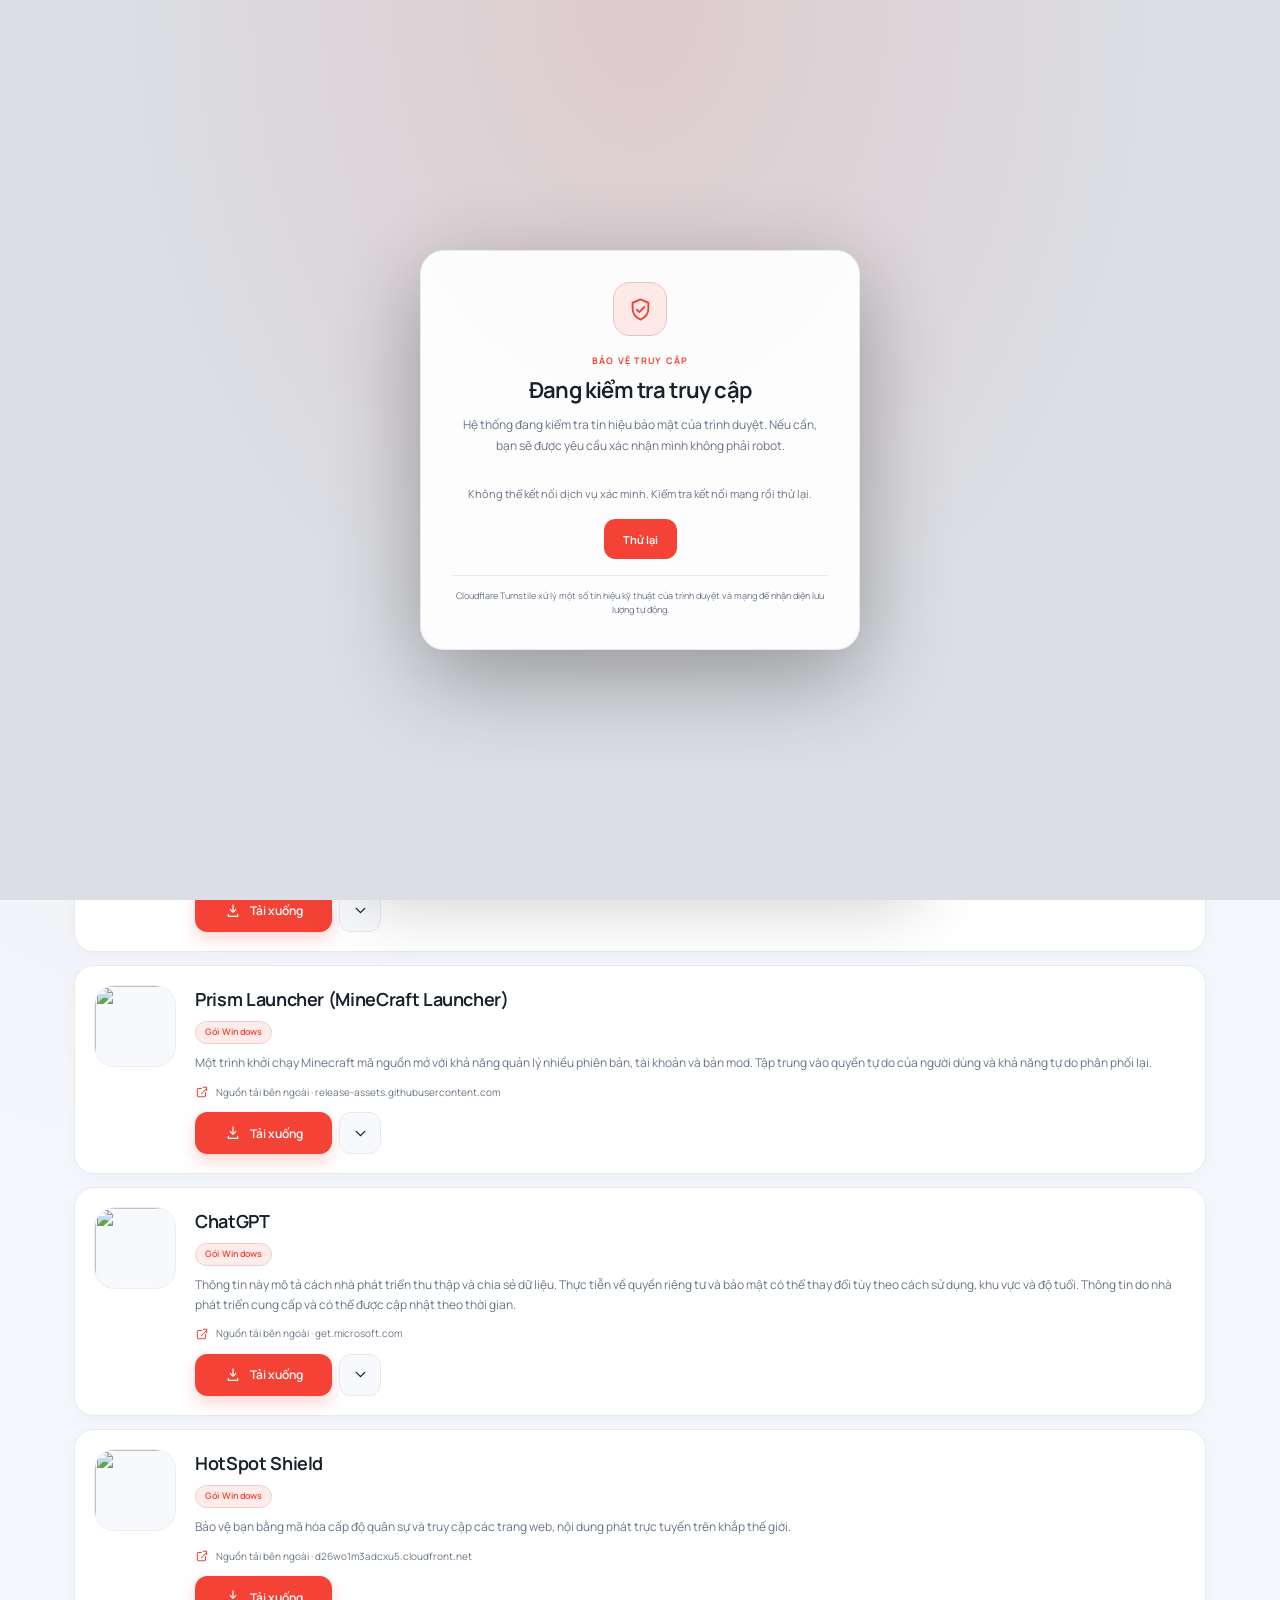
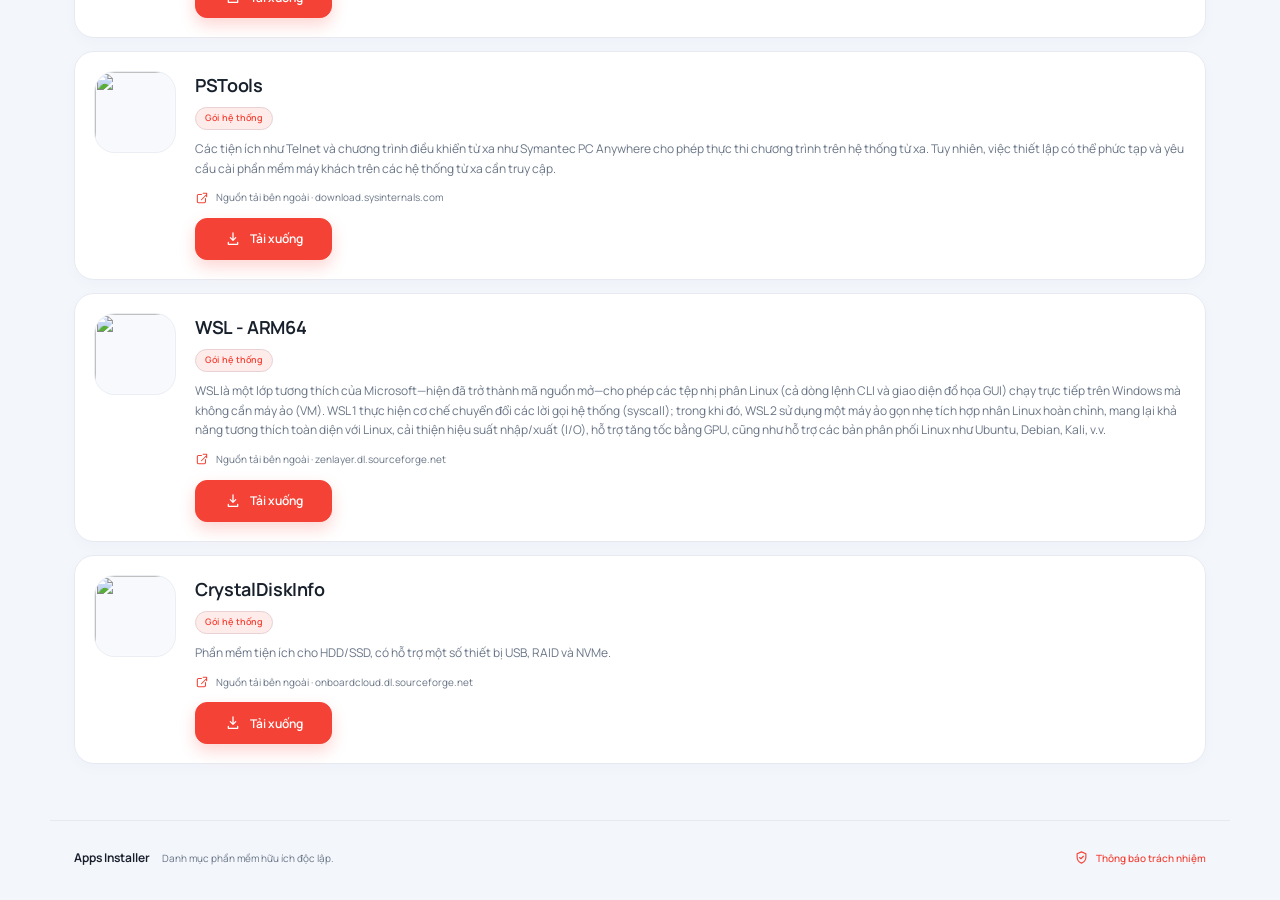
==== index.html @ f51fe36f "Refresh Easter egg jumpscare assets" ====
<!doctype html>
<html lang="vi">
<head>
<meta charset="UTF-8">
<meta name="viewport" content="width=device-width, initial-scale=1">
<meta name="theme-color" content="#ffffff">
<meta name="description" content="Browse app listings, descriptions, and external download destinations. Apps Installer is an independent application catalog.">
<meta name="robots" content="index, follow, max-image-preview:large">
<meta name="googlebot" content="index, follow">
<link rel="canonical" href="https://apps-installer-site.vercel.app/">
<meta property="og:type" content="website">
<meta property="og:site_name" content="Apps Installer">
<meta property="og:title" content="Apps Installer – Discover Applications">
<meta property="og:description" content="Browse app listings, descriptions, and external download destinations in an independent application catalog.">
<meta property="og:url" content="https://apps-installer-site.vercel.app/">
<meta name="twitter:card" content="summary">
<title>Apps Installer – Discover Applications</title>
<script type="application/ld+json">
{
  "@context": "https://schema.org",
  "@type": "WebSite",
  "name": "Apps Installer",
  "alternateName": "Apps Installer App Catalog",
  "url": "https://apps-installer-site.vercel.app/"
}
</script>

<link rel="preconnect" href="https://fonts.googleapis.com">
<link rel="preconnect" href="https://fonts.gstatic.com" crossorigin>
<link href="https://fonts.googleapis.com/css2?family=Manrope:wght@300..700&family=Roboto+Mono:wght@300;400&display=swap" rel="stylesheet">
<link rel="stylesheet" href="./styles.css?v=20261105-security-1">
<link rel="stylesheet" href="./language.css?v=20261105-accent-2">
<link rel="stylesheet" href="./responsibility.css?v=20261105-security-1">
<link rel="stylesheet" href="./security-gate.css?v=20261105-security-1">
<link rel="stylesheet" href="./easter-egg.css?v=20261105-easter-egg-3">
</head>
<body>
<div class="security-gate" id="security-gate" role="dialog" aria-modal="true" aria-labelledby="security-title" aria-describedby="security-description">
  <section class="security-gate-panel">
    <div class="security-gate-emblem" aria-hidden="true">
      <svg viewBox="0 0 24 24"><path d="M12 3 19 6v5.4c0 4.4-3 7.8-7 9.6-4-1.8-7-5.2-7-9.6V6l7-3Z"/><path d="m8.8 12.2 2.1 2.1 4.5-4.5"/></svg>
    </div>
    <p class="security-gate-eyebrow" id="security-eyebrow">BẢO VỆ TRUY CẬP</p>
    <h2 id="security-title">Đang kiểm tra truy cập</h2>
    <p class="security-gate-description" id="security-description">Hệ thống đang kiểm tra tín hiệu bảo mật của trình duyệt. Nếu cần, bạn sẽ được yêu cầu xác nhận mình không phải robot.</p>
    <div class="security-spinner" id="security-spinner" aria-hidden="true"></div>
    <div id="turnstile-widget"></div>
    <p class="security-status" id="security-status" aria-live="polite">Đang xác minh...</p>
    <button class="security-retry" id="security-retry" type="button" hidden>Thử lại</button>
    <p class="security-privacy" id="security-privacy">Cloudflare Turnstile xử lý một số tín hiệu kỹ thuật của trình duyệt và mạng để nhận diện lưu lượng tự động.</p>
  </section>
</div>
<header class="site-header">
  <div class="top">
    <a class="brand" href="./" aria-label="Apps Installer home">
      <span class="brand-name">Apps<span>Installer</span></span>
    </a>
    <label class="search">
      <svg class="search-icon" viewBox="0 0 24 24" fill="none" stroke="currentColor" stroke-width="1.8" stroke-linecap="round" aria-hidden="true"><circle cx="10.8" cy="10.8" r="6.8"/><path d="m16 16 4.2 4.2"/></svg>
      <input id="search" type="search" placeholder="Search apps..." aria-label="Search apps">
    </label>
    <button class="icon-button" id="settings-button" type="button" aria-label="Open appearance settings" title="Settings"><svg class="settings-glyph" viewBox="0 0 24 24" aria-hidden="true"><path d="M4 6h5m4 0h7M4 12h2m4 0h10M4 18h8m4 0h4"/><circle cx="11" cy="6" r="2"/><circle cx="8" cy="12" r="2"/><circle cx="14" cy="18" r="2"/></svg></button>
  </div>
  <div class="package-nav-wrap" id="category-picker">
    <button class="category-trigger" id="category-trigger" type="button" aria-haspopup="true" aria-expanded="false" aria-controls="category-menu">
      <svg class="category-trigger-icon" viewBox="0 0 24 24" aria-hidden="true"><rect x="4" y="4" width="6" height="6" rx="1.3"/><rect x="14" y="4" width="6" height="6" rx="1.3"/><rect x="4" y="14" width="6" height="6" rx="1.3"/><rect x="14" y="14" width="6" height="6" rx="1.3"/></svg>
      <span id="category-trigger-label">All</span>
      <svg class="category-trigger-chevron" viewBox="0 0 24 24" aria-hidden="true"><path d="m6 9 6 6 6-6"/></svg>
    </button>
    <div class="category-menu" id="category-menu" role="menu" aria-label="App categories" data-open="false" aria-hidden="true">
      <p class="category-menu-heading" id="category-menu-heading">Browse categories</p>
      <button class="category-option" type="button" role="menuitemradio" data-category="all" aria-checked="true">
        <span class="category-option-icon"><svg viewBox="0 0 24 24" aria-hidden="true"><rect x="4" y="4" width="6" height="6" rx="1.3"/><rect x="14" y="4" width="6" height="6" rx="1.3"/><rect x="4" y="14" width="6" height="6" rx="1.3"/><rect x="14" y="14" width="6" height="6" rx="1.3"/></svg></span>
        <span class="category-option-copy"><strong data-category-name="all">All</strong><small id="category-all-description">Show every app</small></span>
        <svg class="category-option-check" viewBox="0 0 24 24" aria-hidden="true"><path d="m5 12 4.2 4.2L19 6.5"/></svg>
      </button>
      <button class="category-option" type="button" role="menuitemradio" data-category="windows-package" aria-checked="false">
        <span class="category-option-icon"><svg viewBox="0 0 24 24" aria-hidden="true"><path d="M3 5.2 10.5 4v7H3V5.2Zm9-1.4L21 2.4V11h-9V3.8ZM3 13h7.5v7L3 18.8V13Zm9 0h9v8.6L12 20.2V13Z"/></svg></span>
        <span class="category-option-copy"><strong data-category-name="windows-package">Windows Package</strong><small id="category-windows-description">Apps for Windows</small></span>
        <svg class="category-option-check" viewBox="0 0 24 24" aria-hidden="true"><path d="m5 12 4.2 4.2L19 6.5"/></svg>
      </button>
      <button class="category-option" type="button" role="menuitemradio" data-category="system-package" aria-checked="false">
        <span class="category-option-icon"><svg viewBox="0 0 24 24" aria-hidden="true"><rect x="3.5" y="4" width="17" height="13" rx="2"/><path d="M8 21h8m-4-4v4"/></svg></span>
        <span class="category-option-copy"><strong data-category-name="system-package">System Package</strong><small id="category-system-description">System utilities and tools</small></span>
        <svg class="category-option-check" viewBox="0 0 24 24" aria-hidden="true"><path d="m5 12 4.2 4.2L19 6.5"/></svg>
      </button>
    </div>
  </div>
</header>
<main>
<section class="hero">
  <div class="hero-content">
    <div class="hero-eyebrow"><span class="hero-eyebrow-dot"></span> INDEPENDENT SOFTWARE CATALOG</div>
    <h1>Discover apps.<br><span>Make more possible.</span></h1>
    <p>Explore useful software for Windows and your system, with clear descriptions and transparent download destinations.</p>
    <div class="hero-tags">
      <span><svg viewBox="0 0 24 24" aria-hidden="true"><path d="m5 12 4.2 4.2L19 6.5"/></svg>Curated listings</span>
      <span><svg viewBox="0 0 24 24" aria-hidden="true"><path d="M12 3 19 6v5.4c0 4.4-3 7.8-7 9.6-4-1.8-7-5.2-7-9.6V6l7-3Z"/><path d="m9 12 2 2 4-4"/></svg>Transparent links</span>
    </div>
  </div>
  <div class="hero-art" aria-hidden="true">
    <div class="hero-art-glow"></div>
    <div class="hero-orbit orbit-one"></div><div class="hero-orbit orbit-two"></div>
    <div class="hero-tile tile-main"><svg viewBox="0 0 64 64" fill="none"><defs><linearGradient id="heroMarkGradient" x1="15" y1="13" x2="49" y2="51" gradientUnits="userSpaceOnUse"><stop stop-color="var(--accent)"/><stop offset="1" stop-color="var(--accent)"/></linearGradient></defs><rect x="7" y="7" width="50" height="50" rx="16" fill="#142944"/><path d="M15 46 26.7 20.8c1.3-2.7 5.3-2.7 6.6 0L45 46h-8.1l-3-6.2H26l-3 6.2h-8Z" fill="url(#heroMarkGradient)"/><path d="M25.3 35h13.4" stroke="#142944" stroke-width="4" stroke-linecap="round"/></svg></div>
    <div class="hero-tile tile-small tile-left"><svg viewBox="0 0 24 24"><path d="M3 5.2 10.5 4v7H3V5.2Zm9-1.4L21 2.4V11h-9V3.8ZM3 13h7.5v7L3 18.8V13Zm9 0h9v8.6L12 20.2V13Z"/></svg></div>
    <div class="hero-tile tile-small tile-right"><svg viewBox="0 0 24 24"><path d="m12 3 8 4.2v9.6L12 21l-8-4.2V7.2L12 3Z"/><path d="m8.5 12 2.2 2.2 4.8-4.8"/></svg></div>
    <div class="hero-spark spark-one"></div><div class="hero-spark spark-two"></div>
  </div>
</section>
<div class="heading">
  <div><p class="section-eyebrow">BROWSE THE LIBRARY</p><h2 id="category-title">All</h2></div>
  <div class="count" id="count">0 apps</div>
</div>
<aside class="catalog-disclosure" role="note">
  <span class="disclosure-icon" aria-hidden="true"><svg viewBox="0 0 24 24" fill="none" stroke="currentColor" stroke-width="1.8" stroke-linecap="round" stroke-linejoin="round"><path d="M12 3 19 6v5.4c0 4.4-3 7.8-7 9.6-4-1.8-7-5.2-7-9.6V6l7-3Z"/><path d="m9 12 2 2 4-4"/></svg></span>
  <span class="disclosure-copy"><strong>Independent app catalog</strong><span>Apps Installer is not affiliated with the developers or publishers of the listed apps. Download buttons open external websites; files are not hosted, modified, or installed by this site. Check the destination domain and software publisher before downloading or running any file.</span></span>
</aside><section id="apps" aria-live="polite"><div class="empty"><strong>Loading apps...</strong>Please wait.</div></section></main>
<footer><span class="footer-brand">Apps Installer</span><span class="footer-copy">An independent directory of useful software.</span><button type="button" class="footer-notice-link" id="open-responsibility"><svg viewBox="0 0 24 24" aria-hidden="true"><path d="M12 3 19 6v5.4c0 4.4-3 7.8-7 9.6-4-1.8-7-5.2-7-9.6V6l7-3Z"/><path d="m9 12 2 2 4-4"/></svg>Responsibility notice</button></footer>
<script>
const CATALOG_URL = "./apps.json";
const list = document.getElementById("apps");
const search = document.getElementById("search");
const count = document.getElementById("count");
const categoryTitle = document.getElementById("category-title");
const categoryButtons = [...document.querySelectorAll(".category-option[data-category]")];
const categoryPicker = document.getElementById("category-picker");
const categoryTrigger = document.getElementById("category-trigger");
const categoryMenu = document.getElementById("category-menu");
const categoryTriggerLabel = document.getElementById("category-trigger-label");
let activeCategory = "all";
let apps = [];

function setCategoryMenu(open) {
  if (!categoryMenu || !categoryTrigger) return;
  categoryMenu.setAttribute("aria-hidden", String(!open));
  categoryTrigger.setAttribute("aria-expanded", String(open));
  if (open) {
    window.AppPopup?.open(categoryMenu, categoryTrigger);
    const selected = categoryButtons.find(button => button.dataset.category === activeCategory);
    selected?.focus();
  } else {
    window.AppPopup?.close(categoryMenu);
  }
}

function animateCategoryTitle() {
  categoryTitle.classList.remove("category-title-enter");
  void categoryTitle.offsetWidth;
  categoryTitle.classList.add("category-title-enter");
}

function updateCategorySelection() {
  categoryButtons.forEach(button => {
    const selected = button.dataset.category === activeCategory;
    button.setAttribute("aria-checked", String(selected));
    button.classList.toggle("selected", selected);
  });
  const activeLabel = document.querySelector('[data-category-name="' + activeCategory + '"]');
  if (activeLabel && categoryTriggerLabel) categoryTriggerLabel.textContent = activeLabel.textContent;
}

function t(key, fallback) {
  return window.APP_LANG ? window.APP_LANG.t(key) : fallback;
}

function safeHttpUrl(value) {
  try {
    const url = new URL(value, window.location.href);
    return url.protocol === "https:" || url.protocol === "http:" ? url.href : "";
  } catch { return ""; }
}
function getDownloadHost(value) {
  const url = safeHttpUrl(value);
  if (!url) return "";
  try { return new URL(url).hostname; } catch { return ""; }
}
function getDownloadOptions(value) {
  const normalize = (entry, fallbackName = "Download") => {
    if (typeof entry === "string") {
      const url = safeHttpUrl(entry);
      return url ? { name: fallbackName, url, filename: "" } : null;
    }
    if (!entry || typeof entry !== "object") return null;
    const name = entry.name || entry.label || entry.platform || entry.version || fallbackName;
    const url = safeHttpUrl(entry.url || entry.link || entry.href);
    const filename = typeof entry.filename === "string" ? entry.filename.trim() : "";
    return url ? { name: String(name), url, filename } : null;
  };

  if (typeof value === "string") {
    const option = normalize(value);
    return option ? [option] : [];
  }
  if (Array.isArray(value)) {
    return value.map((entry, index) => normalize(entry, "Download " + (index + 1))).filter(Boolean);
  }
  if (value && typeof value === "object") {
    if (Array.isArray(value.options)) {
      return value.options.map((entry, index) => normalize(entry, "Download " + (index + 1))).filter(Boolean);
    }
    if (value.url || value.link || value.href) {
      const option = normalize(value);
      return option ? [option] : [];
    }
    return Object.entries(value).map(([name, entry]) => normalize(entry, name)).filter(Boolean);
  }
  return [];
}
function getGameDownloadOptions(app) {
  if (Object.prototype.hasOwnProperty.call(app, "downloaddl")) {
    const specialOptions = getDownloadOptions(app.downloaddl);
    if (specialOptions.length) return specialOptions;
  }
  return [];
}
function render(items) {
  list.replaceChildren();
  count.textContent = items.length + " " + t(items.length === 1 ? "oneApp" : "manyApps", items.length === 1 ? "app" : "apps");
  if (!items.length) {
    const empty = document.createElement("div");
    empty.className = "empty";
    const title = document.createElement("strong");
    title.textContent = apps.length ? t("noMatchingApps", "No matching apps") : t("noApps", "No apps yet");
    empty.append(title, document.createTextNode(apps.length ? t("tryAnotherSearch", "Try another search.") : t("newApps", "New apps will appear here soon.")));
    list.append(empty);
    return;
  }
  for (const [index, app] of items.entries()) {
    const card = document.createElement("article");
    card.className = "app";
    card.style.setProperty("--item-index", String(Math.min(index, 8)));
    const logo = document.createElement("img");
    logo.className = "app-logo";
    logo.alt = "";
    logo.loading = "lazy";
    logo.src = safeHttpUrl(app.image) || "data:image/svg+xml,%3Csvg xmlns='http://www.w3.org/2000/svg' width='76' height='76'%3E%3Crect width='100%25' height='100%25' rx='14' fill='%23eeeeee'/%3E%3C/svg%3E";
    const content = document.createElement("div");
    content.className = "app-content";
    const name = document.createElement("div");
    name.className = "app-name";
    name.textContent = app.name;
    const category = document.createElement("span");
    category.className = "app-category";
    category.textContent = t(app.category === "system-package" ? "systemPackage" : "windowsPackage", app.category === "system-package" ? "System Package" : "Windows Package");
    const about = document.createElement("p");
    about.className = "app-about";
    about.textContent = window.APP_LANG?.language === "vi" && app.about_vi ? app.about_vi : app.about;
    const source = document.createElement("p");
    source.className = "app-source";
    const primaryHost = getDownloadHost(app.download);
    const sourceIcon = document.createElement("span");
    sourceIcon.className = "source-icon";
    sourceIcon.setAttribute("aria-hidden", "true");
    sourceIcon.innerHTML = '<svg viewBox="0 0 24 24"><path d="M14 4h6v6m-9 5 9-9"/><path d="M18 13v5a2 2 0 0 1-2 2H6a2 2 0 0 1-2-2V8a2 2 0 0 1 2-2h5"/></svg>';
    const sourceLabel = document.createElement("span");
    sourceLabel.textContent = (primaryHost ? t("externalDestination", "External destination") : t("externalDestination", "External destination")) + (primaryHost ? " · " + primaryHost : "");
    source.append(sourceIcon, sourceLabel);
    const primaryUrl = safeHttpUrl(app.download);
    const extraOptions = getGameDownloadOptions(app);
    const downloadWrap = document.createElement("div");
    downloadWrap.className = "download-wrap";

    const downloadMain = document.createElement("a");
    downloadMain.className = "download download-main";
    downloadMain.innerHTML = `<svg viewBox="0 0 24 24" aria-hidden="true"><path d="M12 3v11m0 0 4-4m-4 4-4-4M5 17v3h14v-3"/></svg><span>${t("download", "Download")}</span>`;
    if (primaryUrl) {
      downloadMain.href = primaryUrl;
      downloadMain.target = "_blank";
      downloadMain.rel = "noopener noreferrer";
    } else {
      downloadMain.href = "#";
      downloadMain.setAttribute("aria-disabled", "true");
      downloadMain.style.opacity = ".5";
      downloadMain.addEventListener("click", event => event.preventDefault());
    }
    downloadWrap.append(downloadMain);

    if (extraOptions.length) {
      const toggle = document.createElement("button");
      toggle.className = "download-expand";
      toggle.type = "button";
      toggle.setAttribute("aria-label", t("moreDownloads", "More download options for") + " " + app.name);
      toggle.setAttribute("aria-expanded", "false");
      toggle.setAttribute("aria-haspopup", "true");
      const chevron = document.createElement("span");
      chevron.className = "download-chevron";
      chevron.setAttribute("aria-hidden", "true");
      chevron.innerHTML = '<svg viewBox="0 0 24 24"><path d="m6 9 6 6 6-6"/></svg>';
      toggle.append(chevron);

      const menu = document.createElement("div");
      menu.className = "download-menu";
      menu.setAttribute("role", "menu");
      menu.hidden = true;
      menu._downloadOwner = downloadWrap;
      toggle._downloadMenu = menu;

      extraOptions.forEach(option => {
        const link = document.createElement("a");
        link.className = "download-option";
        link.setAttribute("role", "menuitem");
        const label = document.createElement("span");
        label.className = "download-option-name";
        label.textContent = option.name;
        const host = document.createElement("span");
        host.className = "download-option-host";
        host.textContent = getDownloadHost(option.url);
        link.append(label, host);
        link.href = option.url;
        link.target = "_blank";
        link.rel = "noopener noreferrer";
        link.dataset.downloadName = app.name;
        link.dataset.downloadImage = safeHttpUrl(app.image);
        if (option.filename && new URL(option.url).origin === location.origin) link.download = option.filename;
        menu.append(link);
      });

      downloadWrap.append(toggle, menu);
    }

    content.append(name, category, about, source, downloadWrap);
    card.append(logo, content);
    list.append(card);
  }
}
async function init() {
  try {
    const response = await fetch(CATALOG_URL, { cache: "no-store" });
    if (!response.ok) throw new Error(t("loadError", "Could not load app catalog") + " (" + response.status + ")");
    const data = await response.json();
    if (!Array.isArray(data)) throw new Error(t("invalidCatalog", "The app list has an invalid format"));
    apps = data.filter(item =>
      item && typeof item.name === "string" &&
      typeof item.image === "string" &&
      typeof item.about === "string" &&
      Boolean(safeHttpUrl(item.download))
    );
    applyFilters();
  } catch (error) {
    list.replaceChildren();
    const empty = document.createElement("div");
    empty.className = "empty";
    const title = document.createElement("strong");
    title.textContent = t("loadError", "Could not load app catalog");
    empty.append(title, document.createTextNode(error.message));
    list.append(empty);
    count.textContent = "0 " + t("manyApps", "apps");
  }
}
function applyFilters() {
  const query = search.value.trim().toLocaleLowerCase();
  const filtered = apps.filter(app => {
    const categoryMatch = activeCategory === "all" || app.category === activeCategory;
    const searchMatch = (app.name + " " + app.about).toLocaleLowerCase().includes(query);
    return categoryMatch && searchMatch;
  });
  categoryTitle.textContent = t(activeCategory === "all" ? "all" : activeCategory === "windows-package" ? "windowsPackage" : "systemPackage", activeCategory === "all" ? "All" : activeCategory === "windows-package" ? "Windows Package" : "System Package");
  render(filtered);
}

categoryTrigger?.addEventListener("click", () => {
  setCategoryMenu(categoryTrigger.getAttribute("aria-expanded") !== "true");
});

categoryButtons.forEach(button => {
  button.addEventListener("click", () => {
    activeCategory = button.dataset.category;
    updateCategorySelection();
    setCategoryMenu(false);
    applyFilters();
    animateCategoryTitle();
    categoryTrigger?.focus();
  });
});

document.addEventListener("click", event => {
  if (categoryPicker && !categoryPicker.contains(event.target)) setCategoryMenu(false);
});

categoryMenu?.addEventListener("keydown", event => {
  if (!["ArrowDown", "ArrowUp", "Home", "End"].includes(event.key)) return;
  const options = [...categoryButtons];
  const currentIndex = options.indexOf(document.activeElement);
  let nextIndex = currentIndex;
  if (event.key === "ArrowDown") nextIndex = (currentIndex + 1) % options.length;
  if (event.key === "ArrowUp") nextIndex = (currentIndex - 1 + options.length) % options.length;
  if (event.key === "Home") nextIndex = 0;
  if (event.key === "End") nextIndex = options.length - 1;
  event.preventDefault();
  options[nextIndex]?.focus();
});

document.addEventListener("keydown", event => {
  if (event.key === "Escape" && categoryMenu?.dataset.open === "true") {
    setCategoryMenu(false);
    categoryTrigger?.focus();
  }
});

updateCategorySelection();
search.addEventListener("input", applyFilters);
window.addEventListener("apps-installer:language-changed", applyFilters);
init();
</script>

<div class="cookie-banner" id="cookie-banner" role="dialog" aria-label="Cookie preferences" hidden>
  <div class="cookie-top">
    <div class="cookie-icon" aria-hidden="true"><svg viewBox="0 0 24 24" fill="none" stroke="currentColor" stroke-width="1.8" stroke-linecap="round" stroke-linejoin="round"><path d="M20.2 13.2A8.6 8.6 0 1 1 10.8 3.8a5.1 5.1 0 0 0 9.4 9.4Z"/><path d="M8 9h.01M11 14h.01M14 8h.01M7 15h.01"/></svg></div>
    <div class="cookie-copy">
      <strong>Cookie preferences</strong>
      <p>We use a preference cookie to remember your theme and accent color on this device. This page does not use tracking cookies.</p>
    </div>
  </div>
  <div class="cookie-actions">
    <button class="cookie-reject" type="button" data-cookie-action="reject">Only necessary</button>
    <button class="cookie-customize" type="button" data-cookie-action="customize">Customize</button>
    <button class="cookie-accept" type="button" data-cookie-action="accept">Allow preferences</button>
  </div>
</div>

<div class="dialog-backdrop" id="settings-modal" hidden>
  <section class="settings-dialog" role="dialog" aria-modal="true" aria-labelledby="settings-title">
    <div class="dialog-heading">
      <div>
        <h2 id="settings-title">Appearance settings</h2>
        <p>Choose how Apps Installer looks on this device.</p>
      </div>
      <button class="dialog-close" id="settings-close" type="button" aria-label="Close settings"><svg viewBox="0 0 24 24" aria-hidden="true"><path d="m6 6 12 12M18 6 6 18"/></svg></button>
    </div>

    <div class="setting-group">
      <span class="setting-label">Theme</span>
      <div class="theme-options">
        <button class="theme-option" type="button" data-theme-value="system" aria-pressed="true">System</button>
        <button class="theme-option" type="button" data-theme-value="light" aria-pressed="false">Light</button>
        <button class="theme-option" type="button" data-theme-value="dark" aria-pressed="false">Dark</button>
      </div>
    </div>

    <div class="setting-group">
      <span class="setting-label">Accent color</span>
      <div class="accent-picker" id="accent-picker">
        <button class="accent-trigger" id="accent-trigger" type="button" aria-haspopup="listbox" aria-expanded="false">
          <span class="accent-current">
            <span class="accent-dot" id="accent-current-dot" style="--swatch:#f44336"></span>
            <span id="accent-current-label">Red</span>
          </span>
          <svg class="accent-chevron" viewBox="0 0 24 24" aria-hidden="true"><path d="m6 9 6 6 6-6"/></svg>
        </button>
        <div class="accent-menu" id="accent-menu" role="listbox" aria-label="Accent color" hidden>
          <button class="accent-choice" type="button" role="option" data-accent-value="#f44336" aria-selected="true"><span class="accent-dot" style="--swatch:#f44336"></span><span>Red</span><span class="accent-check" aria-hidden="true"><svg viewBox="0 0 24 24"><path d="m5 12 4.2 4.2L19 6.5"/></svg></span></button>
          <button class="accent-choice" type="button" role="option" data-accent-value="#ff7043" aria-selected="false"><span class="accent-dot" style="--swatch:#ff7043"></span><span>Orange</span><span class="accent-check" aria-hidden="true"><svg viewBox="0 0 24 24"><path d="m5 12 4.2 4.2L19 6.5"/></svg></span></button>
          <button class="accent-choice" type="button" role="option" data-accent-value="#3b82f6" aria-selected="false"><span class="accent-dot" style="--swatch:#3b82f6"></span><span>Blue</span><span class="accent-check" aria-hidden="true"><svg viewBox="0 0 24 24"><path d="m5 12 4.2 4.2L19 6.5"/></svg></span></button>
          <button class="accent-choice" type="button" role="option" data-accent-value="#16a34a" aria-selected="false"><span class="accent-dot" style="--swatch:#16a34a"></span><span>Green</span><span class="accent-check" aria-hidden="true"><svg viewBox="0 0 24 24"><path d="m5 12 4.2 4.2L19 6.5"/></svg></span></button>
          <button class="accent-choice" type="button" role="option" data-accent-value="#8b5cf6" aria-selected="false"><span class="accent-dot" style="--swatch:#8b5cf6"></span><span>Purple</span><span class="accent-check" aria-hidden="true"><svg viewBox="0 0 24 24"><path d="m5 12 4.2 4.2L19 6.5"/></svg></span></button>
        </div>
      </div>
    </div>

    <div class="setting-group language-setting-group">
      <span class="setting-label" id="language-setting-label">Language</span>
      <div class="language-setting-picker" id="language-setting-picker">
        <button class="language-setting-trigger" id="language-setting" type="button" role="combobox" aria-haspopup="listbox" aria-expanded="false" aria-controls="language-setting-menu">
          <span id="language-setting-current">Tiếng Việt</span>
          <svg class="language-setting-chevron" viewBox="0 0 24 24" aria-hidden="true"><path d="m6 9 6 6 6-6"/></svg>
        </button>
        <div class="language-setting-menu" id="language-setting-menu" role="listbox" aria-label="Language" hidden>
          <button class="language-setting-option" type="button" role="option" data-language-setting-value="en" aria-selected="false">English<span class="language-setting-check" aria-hidden="true"><svg viewBox="0 0 24 24"><path d="m5 12 4.2 4.2L19 6.5"/></svg></span></button>
          <button class="language-setting-option" type="button" role="option" data-language-setting-value="vi" aria-selected="true">Tiếng Việt<span class="language-setting-check" aria-hidden="true"><svg viewBox="0 0 24 24"><path d="m5 12 4.2 4.2L19 6.5"/></svg></span></button>
        </div>
      </div>
    </div>

    <p class="settings-note">Your appearance choices are stored in a first-party browser cookie only after you allow preference cookies. Choose “Only necessary” to keep the default appearance without saving these preferences.</p>
    <div class="dialog-actions">
      <button class="secondary-button" id="settings-cancel" type="button">Cancel</button>
      <button class="primary-button" id="settings-save" type="button">Save preferences</button>
    </div>
  </section>
</div>

<div class="responsibility-overlay" id="responsibility-overlay" hidden>
  <section class="responsibility-dialog" role="dialog" aria-modal="true" aria-labelledby="responsibility-title" aria-describedby="responsibility-intro" tabindex="-1">
    <div class="responsibility-heading">
      <div class="responsibility-icon" aria-hidden="true"><svg viewBox="0 0 24 24"><circle cx="12" cy="12" r="9"/><path d="M12 11v5m0-8h.01"/></svg></div>
      <div class="responsibility-heading-copy">
        <span class="responsibility-eyebrow">PLEASE READ BEFORE CONTINUING</span>
        <h2 id="responsibility-title">Responsibility &amp; Download Notice</h2>
      </div>
    </div>

    <p class="responsibility-intro" id="responsibility-intro">
      Apps Installer is an independent app catalog. Download buttons take you to external websites; this site does not host, modify, or run those files.
    </p>

    <section class="responsibility-section">
      <h3>Our responsibility</h3>
      <ul>
        <li>We are responsible for maintaining this catalog and presenting app names, descriptions, and download destinations as accurately as we reasonably can.</li>
        <li>We will review reports about incorrect, broken, misleading, or potentially unsafe listings and take appropriate action, including removing links when necessary.</li>
        <li>We will identify external download destinations where available and will not intentionally disguise third-party links as official publisher pages.</li>
      </ul>
    </section>

    <section class="responsibility-section">
      <h3>Your responsibility when using this catalog</h3>
      <ul>
        <li>Check the destination domain and make sure it belongs to the app publisher or another source you trust before downloading.</li>
        <li>Verify the publisher, digital signature, version, device compatibility, and license terms where available.</li>
        <li>Keep your operating system and security software up to date. Scan downloaded files before opening them and never disable security protections just to run a download.</li>
        <li>Review the third-party website's terms and privacy practices. External websites and files are controlled by their respective operators and may change without notice.</li>
        <li>Do not provide passwords, payment details, recovery codes, or other sensitive information unless you have independently verified the website and have a legitimate reason to do so.</li>
        <li>Use downloaded software lawfully and follow the publisher's instructions and applicable rules.</li>
      </ul>
    </section>

    <p class="responsibility-note">
      By selecting “I Understand”, you confirm that you have read this notice. This acknowledgement does not remove or waive any responsibility that cannot legally be excluded.
    </p>

    <div class="responsibility-actions">
      <button type="button" class="responsibility-ack" id="responsibility-ack">I Understand</button>
    </div>
  </section>
</div>

<div class="language-overlay" id="language-modal" hidden>
  <section class="language-dialog" role="dialog" aria-modal="true" aria-labelledby="language-title" aria-describedby="language-description">
    <div class="language-emblem" aria-hidden="true">
      <svg viewBox="0 0 24 24" fill="none" stroke="currentColor" stroke-width="1.7" stroke-linecap="round" stroke-linejoin="round"><circle cx="12" cy="12" r="9"/><path d="M3 12h18M12 3a15 15 0 0 1 0 18M12 3a15 15 0 0 0 0 18"/></svg>
    </div>
    <p class="language-eyebrow" id="language-eyebrow">LANGUAGE</p>
    <h2 id="language-title">Choose your language</h2>
    <p class="language-description" id="language-description">Select the language you want to use on Apps Installer.</p>
    <div class="language-choices">
      <button class="language-choice" type="button" data-language-choice="vi" aria-pressed="false">
        <span class="language-code">VI</span>
        <span class="language-choice-copy"><strong>Tiếng Việt</strong><small>Giao diện tiếng Việt</small></span>
        <svg class="language-check" viewBox="0 0 24 24" aria-hidden="true"><path d="m5 12 4.2 4.2L19 6.5"/></svg>
      </button>
      <button class="language-choice" type="button" data-language-choice="en" aria-pressed="true">
        <span class="language-code">EN</span>
        <span class="language-choice-copy"><strong>English</strong><small>English interface</small></span>
        <svg class="language-check" viewBox="0 0 24 24" aria-hidden="true"><path d="m5 12 4.2 4.2L19 6.5"/></svg>
      </button>
    </div>
    <button class="language-continue" id="language-continue" type="button">Continue</button>
  </section>
</div>

<script src="./security-gate.js?v=20261105-security-1"></script>
<script src="./popup-manager.js?v=20261105-security-1"></script>
<script src="./responsibility.js?v=20261105-security-1"></script>
<script src="./language.js?v=20261105-security-1"></script>
<script src="./settings.js?v=20261105-security-1"></script>
<script src="./downloads.js?v=20261105-security-1"></script>
<script src="./easter-egg.js?v=20261105-easter-egg-3"></script>
</body>
</html>
---- styles.css ----
:root {
  color-scheme: light;
  --accent: #f44336;
  --accent-soft: color-mix(in srgb, var(--accent) 10%, transparent);
  --text: #18202c;
  --muted: #697586;
  --line: #e6eaf0;
  --surface: #ffffff;
  --surface-soft: #f7f9fc;
  --bg: #f3f6fb;
  --shadow: 0 22px 60px rgba(29, 43, 68, .09);
  --shadow-soft: 0 9px 28px rgba(29, 43, 68, .06);
}
:root[data-theme="dark"] {
  color-scheme: dark;
  --text: #edf2fa;
  --muted: #9ca8b8;
  --line: #303a49;
  --surface: #171f2b;
  --surface-soft: #202b39;
  --bg: #101721;
  --shadow: 0 24px 70px rgba(0, 0, 0, .32);
  --shadow-soft: 0 10px 32px rgba(0, 0, 0, .2);
}
@media (prefers-color-scheme: dark) {
  :root[data-theme="system"] {
    color-scheme: dark;
    --text: #edf2fa;
    --muted: #9ca8b8;
    --line: #303a49;
    --surface: #171f2b;
    --surface-soft: #202b39;
    --bg: #101721;
    --shadow: 0 24px 70px rgba(0, 0, 0, .32);
    --shadow-soft: 0 10px 32px rgba(0, 0, 0, .2);
  }
}
* { box-sizing: border-box; }
[hidden] { display: none !important; }
html { scroll-behavior: smooth; }
body {
  min-height: 100vh;
  margin: 0;
  background:
    radial-gradient(ellipse at 10% 0%, color-mix(in srgb, var(--accent) 6%, transparent), transparent 34rem),
    var(--bg);
  color: var(--text);
  font-family: "Manrope", ui-sans-serif, system-ui, -apple-system, BlinkMacSystemFont, "Segoe UI", sans-serif;
  font-weight: 400;
  font-optical-sizing: auto;
  -webkit-font-smoothing: antialiased;
  transition: background-color .22s, color .22s;
}
button, input { font: inherit; }
button { color: inherit; }
button, a { -webkit-tap-highlight-color: transparent; }
button:focus-visible, a:focus-visible, input:focus-visible {
  outline: 3px solid color-mix(in srgb, var(--accent) 38%, transparent);
  outline-offset: 3px;
}
header.site-header {
  position: sticky;
  top: 0;
  z-index: 50;
  background: color-mix(in srgb, var(--surface) 88%, transparent);
  border-bottom: 1px solid color-mix(in srgb, var(--line) 78%, transparent);
  backdrop-filter: blur(22px) saturate(1.4);
  -webkit-backdrop-filter: blur(22px) saturate(1.4);
}
.top {
  max-width: 1180px;
  min-height: 78px;
  margin: auto;
  padding: 14px 24px;
  display: flex;
  align-items: center;
  gap: 18px;
}
.brand {
  display: inline-flex;
  align-items: center;
  gap: 10px;
  color: var(--text);
  text-decoration: none;
  white-space: nowrap;
}
.brand-mark {
  width: 42px;
  height: 42px;
  display: grid;
  place-items: center;
  border-radius: 14px;
  color: var(--accent);
  background: var(--accent-soft);
}
.brand-mark svg { display: block; width: 100%; height: 100%; }
.brand-name {
  font-size: 19px;
  font-weight: 650;
  letter-spacing: -.8px;
}
.brand-name span { color: var(--accent); }
.search {
  position: relative;
  width: min(430px, 100%);
  margin-left: auto;
}
.search input {
  width: 100%;
  height: 46px;
  padding: 0 16px 0 46px;
  border: 1px solid var(--line);
  border-radius: 15px;
  outline: none;
  color: var(--text);
  background: var(--surface-soft);
  font-size: 13px;
  transition: border-color .18s, background .18s, box-shadow .18s;
}
.search input::placeholder { color: var(--muted); opacity: .85; }
.search input:focus {
  border-color: color-mix(in srgb, var(--accent) 60%, var(--line));
  background: var(--surface);
  box-shadow: 0 0 0 4px var(--accent-soft);
}
.search-icon {
  position: absolute;
  top: 13px;
  left: 15px;
  width: 19px;
  height: 19px;
  color: var(--muted);
  pointer-events: none;
}
.icon-button {
  flex: 0 0 44px;
  width: 44px;
  height: 44px;
  display: inline-flex;
  align-items: center;
  justify-content: center;
  border: 1px solid var(--line);
  border-radius: 15px;
  background: var(--surface);
  color: var(--text);
  cursor: pointer;
  transition: transform .18s, border-color .18s, background .18s, box-shadow .18s;
}
.icon-button:hover {
  transform: translateY(-2px);
  border-color: color-mix(in srgb, var(--accent) 40%, var(--line));
  background: var(--accent-soft);
  box-shadow: var(--shadow-soft);
}
.icon-button svg { display: block; width: 21px; height: 21px; }
.icon-button .settings-glyph {
  fill: none;
  stroke: currentColor;
  stroke-width: 1.75;
  stroke-linecap: round;
  stroke-linejoin: round;
}
.icon-button:hover .settings-glyph { color: var(--accent); }
.package-nav-wrap {
  max-width: 1180px;
  margin: 0 auto;
  padding: 0 24px 13px;
}
.package-nav {
  display: flex;
  align-items: center;
  gap: 8px;
  overflow-x: auto;
  scrollbar-width: none;
}
.package-nav::-webkit-scrollbar { display: none; }
.package-tab {
  min-height: 40px;
  padding: 0 15px;
  display: inline-flex;
  align-items: center;
  justify-content: center;
  gap: 9px;
  flex: 0 0 auto;
  border: 1px solid transparent;
  border-radius: 12px;
  background: transparent;
  color: var(--muted);
  cursor: pointer;
  font-size: 12px;
  font-weight: 550;
  white-space: nowrap;
  transition: color .18s, background .18s, border-color .18s, transform .18s;
}
.package-tab svg {
  width: 16px;
  height: 16px;
  fill: none;
  stroke: currentColor;
  stroke-width: 1.65;
  stroke-linecap: round;
  stroke-linejoin: round;
}
.package-tab:hover {
  color: var(--text);
  background: var(--surface-soft);
  transform: translateY(-1px);
}
.package-tab.active {
  color: var(--accent);
  background: var(--accent-soft);
  border-color: color-mix(in srgb, var(--accent) 22%, var(--line));
}
main {
  max-width: 1180px;
  margin: 28px auto 56px;
  padding: 0 24px;
}
.hero {
  position: relative;
  min-height: 300px;
  display: grid;
  grid-template-columns: minmax(0, 1.2fr) minmax(260px, .8fr);
  align-items: center;
  overflow: hidden;
  padding: 40px 52px;
  border: 1px solid color-mix(in srgb, var(--accent) 18%, var(--line));
  border-radius: 28px;
  background:
    radial-gradient(circle at 82% 48%, color-mix(in srgb, var(--accent) 17%, transparent), transparent 19rem),
    linear-gradient(125deg, var(--surface), color-mix(in srgb, var(--accent) 4%, var(--surface)));
  box-shadow: var(--shadow-soft);
}
.hero-content { position: relative; z-index: 2; max-width: 600px; }
.hero-eyebrow, .section-eyebrow {
  display: flex;
  align-items: center;
  gap: 9px;
  margin: 0 0 14px;
  color: var(--accent);
  font-size: 10px;
  font-weight: 650;
  letter-spacing: .14em;
}
.hero-eyebrow-dot {
  width: 7px;
  height: 7px;
  border-radius: 50%;
  background: var(--accent);
  box-shadow: 0 0 0 5px var(--accent-soft);
}
.hero h1 {
  margin: 0;
  font-size: clamp(36px, 5vw, 58px);
  font-weight: 650;
  letter-spacing: -2.5px;
  line-height: 1.02;
}
.hero h1 span {
  color: var(--accent);
  background: linear-gradient(100deg, var(--accent), color-mix(in srgb, var(--accent) 55%, #f59e0b));
  -webkit-background-clip: text;
  background-clip: text;
  -webkit-text-fill-color: transparent;
}
.hero-content > p {
  max-width: 520px;
  margin: 17px 0 20px;
  color: var(--muted);
  font-size: 14px;
  line-height: 1.75;
}
.hero-tags { display: flex; flex-wrap: wrap; gap: 9px; }
.hero-tags span {
  display: inline-flex;
  align-items: center;
  gap: 7px;
  min-height: 31px;
  padding: 0 11px;
  border: 1px solid var(--line);
  border-radius: 999px;
  background: color-mix(in srgb, var(--surface) 82%, transparent);
  color: var(--muted);
  font-size: 10px;
  font-weight: 600;
}
.hero-tags svg {
  width: 13px;
  height: 13px;
  fill: none;
  stroke: var(--accent);
  stroke-width: 2;
  stroke-linecap: round;
  stroke-linejoin: round;
}
.hero-art {
  position: relative;
  min-height: 220px;
  height: 100%;
  display: grid;
  place-items: center;
  isolation: isolate;
}
.hero-art-glow {
  position: absolute;
  width: 230px;
  height: 230px;
  border-radius: 50%;
  background: color-mix(in srgb, var(--accent) 12%, transparent);
  filter: blur(24px);
}
.hero-orbit {
  position: absolute;
  width: 205px;
  height: 205px;
  border: 1px solid color-mix(in srgb, var(--accent) 22%, transparent);
  border-radius: 50%;
}
.orbit-two { width: 270px; height: 160px; transform: rotate(-32deg); }
.hero-tile {
  position: absolute;
  display: grid;
  place-items: center;
  border: 1px solid color-mix(in srgb, var(--line) 70%, transparent);
  background: color-mix(in srgb, var(--surface) 88%, transparent);
  box-shadow: 0 22px 50px rgba(28, 40, 62, .16);
  backdrop-filter: blur(12px);
}
.tile-main {
  z-index: 1;
  width: 116px;
  height: 116px;
  border-radius: 31px;
  color: var(--accent);
  transform: rotate(-8deg);
}
.tile-main svg { width: 76px; height: 76px; }
.tile-small { width: 58px; height: 58px; border-radius: 19px; color: var(--accent); }
.tile-small svg { width: 28px; height: 28px; fill: none; stroke: currentColor; stroke-width: 1.7; stroke-linecap: round; stroke-linejoin: round; }
.tile-left { left: 13%; top: 18%; transform: rotate(-12deg); }
.tile-right { right: 12%; bottom: 15%; transform: rotate(12deg); }
.hero-spark { position: absolute; width: 8px; height: 8px; border-radius: 3px; background: var(--accent); opacity: .65; transform: rotate(45deg); }
.spark-one { right: 18%; top: 17%; }
.spark-two { left: 20%; bottom: 15%; width: 5px; height: 5px; }
.heading {
  display: flex;
  align-items: end;
  justify-content: space-between;
  gap: 20px;
  margin: 38px 0 16px;
}
.heading h2 { margin: 0; font-size: 25px; font-weight: 650; letter-spacing: -.8px; }
.section-eyebrow { margin-bottom: 7px; font-size: 9px; }
.count {
  margin-bottom: 3px;
  padding: 7px 11px;
  border: 1px solid var(--line);
  border-radius: 999px;
  background: var(--surface);
  color: var(--muted);
  font-size: 11px;
  font-weight: 550;
  white-space: nowrap;
}
.catalog-disclosure {
  display: flex;
  align-items: flex-start;
  gap: 13px;
  margin: 0 0 17px;
  padding: 15px 17px;
  border: 1px solid var(--line);
  border-radius: 16px;
  background: color-mix(in srgb, var(--surface) 88%, var(--surface-soft));
  color: var(--muted);
  font-size: 11px;
  line-height: 1.65;
}
.disclosure-icon {
  flex: 0 0 36px;
  width: 36px;
  height: 36px;
  display: grid;
  place-items: center;
  border-radius: 12px;
  background: var(--accent-soft);
  color: var(--accent);
}
.disclosure-icon svg { width: 20px; height: 20px; }
.disclosure-copy { display: grid; gap: 3px; }
.disclosure-copy strong { color: var(--text); font-size: 12px; }
#apps { display: flex; flex-direction: column; gap: 13px; }
.app {
  position: relative;
  display: grid;
  grid-template-columns: 82px minmax(0, 1fr);
  gap: 19px;
  padding: 19px;
  border: 1px solid var(--line);
  border-radius: 20px;
  background: var(--surface);
  box-shadow: 0 4px 15px rgba(31, 48, 76, .025);
  transition: transform .2s, border-color .2s, box-shadow .2s, background .2s;
}
.app:hover {
  transform: translateY(-3px);
  border-color: color-mix(in srgb, var(--accent) 32%, var(--line));
  box-shadow: var(--shadow);
}
.app-logo {
  width: 82px;
  height: 82px;
  align-self: start;
  border: 1px solid color-mix(in srgb, var(--line) 70%, transparent);
  border-radius: 21px;
  object-fit: cover;
  background: var(--surface-soft);
  box-shadow: inset 0 0 0 1px rgba(255,255,255,.2);
}
.app-content { min-width: 0; }
.app-name {
  margin: 2px 0 7px;
  color: var(--text);
  font-size: 18px;
  font-weight: 650;
  letter-spacing: -.35px;
  overflow-wrap: anywhere;
}
.app-category {
  display: inline-flex;
  align-items: center;
  margin: 0 0 9px;
  padding: 5px 9px;
  border: 1px solid color-mix(in srgb, var(--accent) 15%, var(--line));
  border-radius: 999px;
  background: var(--accent-soft);
  color: var(--accent);
  font-size: 9px;
  font-weight: 600;
  line-height: 1.2;
  letter-spacing: .025em;
}
.app-about {
  margin: 0 0 12px;
  color: var(--muted);
  font-size: 12px;
  line-height: 1.65;
  overflow-wrap: anywhere;
}
.app-source {
  display: flex;
  align-items: center;
  gap: 7px;
  margin: 0 0 13px;
  color: var(--muted);
  font-size: 10px;
  line-height: 1.45;
  overflow-wrap: anywhere;
}
.source-icon { display: inline-flex; flex: 0 0 14px; color: var(--accent); }
.source-icon svg { display: block; width: 14px; height: 14px; fill: none; stroke: currentColor; stroke-width: 1.8; stroke-linecap: round; stroke-linejoin: round; }
.download-wrap {
  position: relative;
  z-index: 2;
  display: inline-flex;
  align-items: stretch;
  gap: 7px;
}
.download {
  min-width: 137px;
  height: 42px;
  padding: 0 17px;
  display: inline-flex;
  align-items: center;
  justify-content: center;
  gap: 9px;
  border: 1px solid var(--accent);
  border-radius: 12px;
  background: var(--accent);
  color: #fff;
  text-decoration: none;
  font-size: 12px;
  font-weight: 600;
  box-shadow: 0 7px 16px color-mix(in srgb, var(--accent) 22%, transparent);
  transition: transform .18s, filter .18s, box-shadow .18s;
}
.download:hover {
  transform: translateY(-2px);
  filter: saturate(1.08) brightness(1.02);
  box-shadow: 0 10px 22px color-mix(in srgb, var(--accent) 28%, transparent);
}
.download svg { width: 16px; height: 16px; fill: none; stroke: currentColor; stroke-width: 1.9; stroke-linecap: round; stroke-linejoin: round; }
.download-expand {
  width: 42px;
  height: 42px;
  flex: 0 0 42px;
  display: inline-flex;
  align-items: center;
  justify-content: center;
  border: 1px solid var(--line);
  border-radius: 12px;
  background: var(--surface-soft);
  color: var(--text);
  cursor: pointer;
  transition: border-color .18s, color .18s, background .18s, transform .18s;
}
.download-expand:hover, .download-expand[aria-expanded="true"] {
  border-color: color-mix(in srgb, var(--accent) 42%, var(--line));
  background: var(--accent-soft);
  color: var(--accent);
}
.download-chevron { display: inline-flex; transition: transform .2s; }
.download-chevron svg { width: 17px; height: 17px; fill: none; stroke: currentColor; stroke-width: 1.9; stroke-linecap: round; stroke-linejoin: round; }
.download-expand[aria-expanded="true"] .download-chevron { transform: rotate(180deg); }
.download-menu {
  position: absolute;
  top: calc(100% + 9px);
  left: 0;
  z-index: 30;
  width: max-content;
  min-width: 245px;
  max-width: min(320px, calc(100vw - 48px));
  padding: 7px;
  display: grid;
  gap: 3px;
  border: 1px solid var(--line);
  border-radius: 15px;
  background: var(--surface);
  box-shadow: var(--shadow);
  animation: menu-in .16s ease-out;
}
.download-menu[hidden] { display: none; }
.download-option {
  min-height: 48px;
  padding: 8px 11px;
  display: flex;
  flex-direction: column;
  justify-content: center;
  align-items: flex-start;
  gap: 3px;
  border-radius: 10px;
  color: var(--text);
  text-decoration: none;
  font-size: 11px;
  line-height: 1.35;
  overflow-wrap: anywhere;
  transition: background .15s, color .15s;
}
.download-option:hover, .download-option:focus-visible {
  outline: none;
  background: var(--surface-soft);
  color: var(--accent);
}
.download-option-name { color: inherit; font-weight: 550; }
.download-option-host { color: var(--muted); font-size: 9px; }
.app.dropdown-open { z-index: 10; }
.empty {
  padding: 54px 20px;
  border: 1px dashed var(--line);
  border-radius: 19px;
  background: var(--surface);
  color: var(--muted);
  text-align: center;
  font-size: 12px;
  line-height: 1.7;
}
.empty strong {
  display: block;
  margin-bottom: 6px;
  color: var(--text);
  font-size: 15px;
}
footer {
  max-width: 1180px;
  margin: 32px auto 0;
  padding: 22px 24px 28px;
  display: flex;
  align-items: center;
  gap: 12px;
  border-top: 1px solid var(--line);
  color: var(--muted);
  font-size: 10px;
}
.footer-brand { color: var(--text); font-size: 12px; font-weight: 650; }
.footer-copy { margin-right: auto; }
.footer-notice-link {
  display: inline-flex;
  align-items: center;
  gap: 7px;
  padding: 7px 0 7px 8px;
  border: 0;
  background: transparent;
  color: var(--accent);
  cursor: pointer;
  font-size: inherit;
  font-weight: 550;
}
.footer-notice-link svg { width: 15px; height: 15px; fill: none; stroke: currentColor; stroke-width: 1.8; stroke-linecap: round; stroke-linejoin: round; }

/* Appearance settings */
.dialog-backdrop {
  position: fixed;
  inset: 0;
  z-index: 100;
  display: grid;
  place-items: center;
  padding: 18px;
  background: rgba(6, 12, 22, .58);
  backdrop-filter: blur(9px);
  -webkit-backdrop-filter: blur(9px);
  animation: fade-in .18s ease-out;
}
.settings-dialog {
  width: min(100%, 460px);
  max-height: min(90vh, 720px);
  overflow: auto;
  padding: 25px;
  border: 1px solid var(--line);
  border-radius: 23px;
  background: var(--surface);
  color: var(--text);
  box-shadow: 0 30px 90px rgba(0,0,0,.28);
  animation: dialog-in .2s ease-out;
}
.dialog-heading {
  display: flex;
  align-items: flex-start;
  justify-content: space-between;
  gap: 16px;
  margin-bottom: 22px;
}
.dialog-heading h2 { margin: 0 0 6px; font-size: 20px; font-weight: 650; letter-spacing: -.5px; }
.dialog-heading p { margin: 0; color: var(--muted); font-size: 12px; line-height: 1.55; }
.dialog-close {
  width: 35px;
  height: 35px;
  flex: 0 0 35px;
  display: grid;
  place-items: center;
  border: 1px solid var(--line);
  border-radius: 11px;
  background: var(--surface-soft);
  color: var(--muted);
  cursor: pointer;
  transition: color .15s, border-color .15s, background .15s;
}
.dialog-close:hover { color: var(--accent); border-color: color-mix(in srgb, var(--accent) 40%, var(--line)); background: var(--accent-soft); }
.dialog-close svg { width: 17px; height: 17px; fill: none; stroke: currentColor; stroke-width: 2; stroke-linecap: round; }
.setting-group { margin: 20px 0; }
.setting-label { display: block; margin-bottom: 10px; font-size: 12px; font-weight: 600; }
.theme-options { display: grid; grid-template-columns: repeat(3, 1fr); gap: 8px; }
.theme-option {
  min-height: 43px;
  border: 1px solid var(--line);
  border-radius: 12px;
  background: var(--surface-soft);
  color: var(--muted);
  cursor: pointer;
  font-size: 11px;
  font-weight: 550;
  transition: color .15s, border-color .15s, background .15s;
}
.theme-option:hover { color: var(--text); border-color: color-mix(in srgb, var(--accent) 35%, var(--line)); }
.theme-option[aria-pressed="true"] {
  border-color: color-mix(in srgb, var(--accent) 55%, var(--line));
  background: var(--accent-soft);
  color: var(--accent);
}
.accent-picker { width: 100%; }
.accent-trigger {
  width: 100%;
  min-height: 47px;
  padding: 0 14px;
  display: flex;
  align-items: center;
  justify-content: space-between;
  gap: 12px;
  border: 1px solid var(--line);
  border-radius: 12px;
  background: var(--surface-soft);
  color: var(--text);
  cursor: pointer;
  text-align: left;
  font-size: 12px;
}
.accent-trigger:hover, .accent-trigger[aria-expanded="true"] { border-color: color-mix(in srgb, var(--accent) 48%, var(--line)); }
.accent-trigger:focus-visible { outline: 3px solid var(--accent-soft); outline-offset: 2px; }
.accent-current { display: inline-flex; align-items: center; gap: 10px; }
.accent-dot {
  display: inline-block;
  flex: 0 0 12px;
  width: 12px;
  height: 12px;
  border-radius: 50%;
  background: var(--swatch);
  box-shadow: inset 0 0 0 1px rgba(0,0,0,.12);
}
.accent-chevron {
  width: 17px;
  height: 17px;
  fill: none;
  stroke: var(--muted);
  stroke-width: 1.8;
  stroke-linecap: round;
  stroke-linejoin: round;
  transition: transform .18s;
}
.accent-trigger[aria-expanded="true"] .accent-chevron { transform: rotate(180deg); }
.accent-menu {
  display: grid;
  gap: 3px;
  margin-top: 8px;
  padding: 6px;
  border: 1px solid var(--line);
  border-radius: 13px;
  background: var(--surface);
  box-shadow: var(--shadow-soft);
}
.accent-menu[hidden] { display: none; }
.accent-choice {
  width: 100%;
  min-height: 40px;
  padding: 0 10px;
  display: flex;
  align-items: center;
  gap: 11px;
  border: 0;
  border-radius: 9px;
  background: transparent;
  color: var(--text);
  cursor: pointer;
  text-align: left;
  font-size: 12px;
}
.accent-choice:hover { background: var(--surface-soft); }
.accent-choice[aria-selected="true"] { background: var(--accent-soft); color: var(--accent); font-weight: 600; }
.accent-check { margin-left: auto; display: inline-flex; opacity: 0; }
.accent-check svg { width: 16px; height: 16px; fill: none; stroke: currentColor; stroke-width: 2; stroke-linecap: round; stroke-linejoin: round; }
.accent-choice[aria-selected="true"] .accent-check { opacity: 1; }
.settings-note { margin: 16px 0; color: var(--muted); font-size: 10px; line-height: 1.65; }
.dialog-actions { display: flex; justify-content: flex-end; gap: 9px; margin-top: 22px; }
.secondary-button, .primary-button {
  min-height: 41px;
  padding: 0 16px;
  border-radius: 11px;
  cursor: pointer;
  font-size: 11px;
  font-weight: 600;
  transition: transform .15s, filter .15s, border-color .15s;
}
.secondary-button { border: 1px solid var(--line); background: var(--surface); color: var(--text); }
.primary-button { border: 1px solid var(--accent); background: var(--accent); color: #fff; box-shadow: 0 6px 15px color-mix(in srgb, var(--accent) 22%, transparent); }
.secondary-button:hover, .primary-button:hover { transform: translateY(-1px); }

/* Cookie preferences */
.cookie-banner {
  position: fixed;
  z-index: 80;
  left: 50%;
  bottom: 22px;
  transform: translateX(-50%);
  width: min(560px, calc(100% - 28px));
  padding: 18px;
  border: 1px solid var(--line);
  border-radius: 19px;
  background: var(--surface);
  color: var(--text);
  box-shadow: 0 25px 70px rgba(0,0,0,.2);
  animation: dialog-in .2s ease-out;
}
.cookie-top { display: flex; gap: 13px; align-items: flex-start; }
.cookie-icon {
  flex: 0 0 43px;
  width: 43px;
  height: 43px;
  display: grid;
  place-items: center;
  border-radius: 14px;
  background: var(--accent-soft);
  color: var(--accent);
}
.cookie-icon svg { display: block; width: 22px; height: 22px; }
.cookie-copy { min-width: 0; }
.cookie-copy strong { display: block; margin: 1px 0 5px; font-size: 12px; font-weight: 650; }
.cookie-copy p { margin: 0; color: var(--muted); font-size: 10px; line-height: 1.6; }
.cookie-actions { display: flex; justify-content: flex-end; flex-wrap: wrap; gap: 8px; margin-top: 15px; }
.cookie-actions button {
  min-height: 37px;
  padding: 0 13px;
  border-radius: 10px;
  cursor: pointer;
  font-size: 10px;
  font-weight: 600;
  transition: transform .15s, border-color .15s, background .15s;
}
.cookie-actions button:hover { transform: translateY(-1px); }
.cookie-reject { border: 1px solid var(--line); background: var(--surface); color: var(--text); }
.cookie-customize { border: 1px solid var(--line); background: var(--surface-soft); color: var(--text); }
.cookie-accept { border: 1px solid var(--accent); background: var(--accent); color: #fff; }

/* Motion and responsive layout */
@keyframes fade-in { from { opacity: 0; } to { opacity: 1; } }
@keyframes dialog-in { from { opacity: 0; transform: translateY(8px) scale(.985); } to { opacity: 1; transform: translateY(0) scale(1); } }
@keyframes menu-in { from { opacity: 0; transform: translateY(-4px); } to { opacity: 1; transform: translateY(0); } }
@media (max-width: 760px) {
  .top { min-height: 72px; gap: 12px; padding: 12px 18px; }
  .brand-name { font-size: 17px; }
  .hero { padding: 31px 30px; grid-template-columns: minmax(0, 1fr) 220px; }
  .hero h1 { font-size: clamp(34px, 6vw, 47px); letter-spacing: -1.8px; }
  .hero-art { transform: scale(.84); }
  main { padding: 0 18px; }
}
@media (max-width: 560px) {
  .top { padding: 12px 15px; flex-wrap: wrap; }
  .brand { flex: 1 1 auto; }
  .brand-mark { width: 38px; height: 38px; border-radius: 12px; }
  .brand-name { font-size: 16px; }
  .search { order: 3; flex: 1 1 calc(100% - 54px); width: auto; }
  .search input { height: 43px; }
  .top .icon-button { order: 2; width: 41px; height: 41px; flex-basis: 41px; }
  .package-nav-wrap { padding: 0 15px 11px; }
  .package-nav { gap: 5px; }
  .package-tab { min-height: 37px; padding: 0 12px; font-size: 10px; gap: 7px; }
  main { margin: 18px auto 40px; padding: 0 14px; }
  .hero { min-height: 0; display: block; padding: 26px 22px 23px; border-radius: 22px; }
  .hero h1 { font-size: clamp(34px, 10vw, 44px); letter-spacing: -1.8px; }
  .hero-content > p { margin: 13px 0 16px; font-size: 12px; }
  .hero-art { min-height: 140px; height: 140px; margin: 3px auto -9px; transform: scale(.72); }
  .hero-orbit { width: 170px; height: 170px; }
  .orbit-two { width: 230px; height: 135px; }
  .tile-main { width: 100px; height: 100px; border-radius: 27px; }
  .tile-main svg { width: 67px; height: 67px; }
  .tile-small { width: 51px; height: 51px; border-radius: 16px; }
  .heading { margin: 29px 0 13px; }
  .heading h2 { font-size: 22px; }
  .section-eyebrow { font-size: 8px; }
  .count { font-size: 10px; }
  .catalog-disclosure { padding: 12px; gap: 10px; border-radius: 14px; font-size: 10px; }
  .disclosure-icon { flex-basis: 32px; width: 32px; height: 32px; border-radius: 10px; }
  #apps { gap: 10px; }
  .app { grid-template-columns: 61px minmax(0, 1fr); gap: 13px; padding: 13px; border-radius: 17px; }
  .app-logo { width: 61px; height: 61px; border-radius: 16px; }
  .app-name { margin-top: 1px; font-size: 15px; }
  .app-category { margin-bottom: 7px; padding: 4px 7px; font-size: 8px; }
  .app-about { margin-bottom: 9px; font-size: 11px; line-height: 1.55; }
  .app-source { margin-bottom: 10px; font-size: 9px; }
  .download { height: 38px; min-width: 121px; padding: 0 13px; font-size: 10px; }
  .download-expand { width: 38px; height: 38px; flex-basis: 38px; }
  .download-menu { min-width: 220px; }
  footer { margin-top: 22px; padding: 18px 15px 24px; flex-wrap: wrap; gap: 7px 10px; }
  .footer-copy { flex-basis: calc(100% - 130px); margin-right: 0; }
  .footer-notice-link { margin-left: auto; }
  .settings-dialog { padding: 19px; border-radius: 19px; }
  .cookie-banner { bottom: 12px; padding: 15px; border-radius: 17px; }
  .cookie-actions { display: grid; grid-template-columns: 1fr 1fr; }
  .cookie-accept { grid-column: 1 / -1; grid-row: 1; }
}
@media (prefers-reduced-motion: reduce) {
  *, *::before, *::after {
    scroll-behavior: auto !important;
    transition-duration: .01ms !important;
    animation-duration: .01ms !important;
    animation-iteration-count: 1 !important;
  }
}

/* Unified popup menus and smooth catalog entry */
.brand-mark {
  color: var(--accent);
  background: color-mix(in srgb, var(--accent) 12%, #142944);
}
.brand-name span { color: var(--accent) !important; }
.hero h1 span {
  background: linear-gradient(100deg, var(--accent), color-mix(in srgb, var(--accent) 60%, var(--text)));
  -webkit-background-clip: text;
  background-clip: text;
  -webkit-text-fill-color: transparent;
}

.accent-picker,
.language-setting-picker {
  position: relative;
  width: 100%;
}
.accent-menu,
.language-setting-menu {
  position: absolute;
  top: calc(100% + 8px);
  left: 0;
  right: 0;
  z-index: 140;
  max-height: 230px;
  margin: 0;
  overflow-y: auto;
  overscroll-behavior: contain;
  transform-origin: top center;
  border: 1px solid var(--line);
  border-radius: 15px;
  background: var(--surface);
  box-shadow: 0 18px 45px rgba(0, 0, 0, .24);
}
.accent-menu:not([hidden]),
.language-setting-menu:not([hidden]),
.download-menu:not([hidden]) {
  animation: popup-list-in .18s cubic-bezier(.2,.75,.25,1) both;
}
.accent-menu { padding: 7px; }
.language-setting-trigger {
  width: 100%;
  min-height: 47px;
  padding: 0 14px;
  display: flex;
  align-items: center;
  justify-content: space-between;
  gap: 12px;
  border: 1px solid var(--line);
  border-radius: 12px;
  background: var(--surface-soft);
  color: var(--text);
  cursor: pointer;
  text-align: left;
  font: inherit;
  font-size: 12px;
  transition: border-color .16s, box-shadow .16s, background .16s;
}
.language-setting-trigger:hover,
.language-setting-trigger[aria-expanded="true"] {
  border-color: color-mix(in srgb, var(--accent) 48%, var(--line));
}
.language-setting-trigger[aria-expanded="true"] {
  box-shadow: 0 0 0 3px var(--accent-soft);
}
.language-setting-chevron {
  width: 17px;
  height: 17px;
  fill: none;
  stroke: var(--muted);
  stroke-width: 1.8;
  stroke-linecap: round;
  stroke-linejoin: round;
  transition: transform .18s;
}
.language-setting-trigger[aria-expanded="true"] .language-setting-chevron { transform: rotate(180deg); }
.language-setting-menu {
  display: grid;
  gap: 3px;
  padding: 7px;
}
.language-setting-menu[hidden],
.accent-menu[hidden],
.download-menu[hidden] { display: none !important; }
.language-setting-option {
  width: 100%;
  min-height: 41px;
  padding: 0 11px;
  display: flex;
  align-items: center;
  gap: 10px;
  border: 0;
  border-radius: 10px;
  background: transparent;
  color: var(--text);
  text-align: left;
  font: inherit;
  font-size: 12px;
  cursor: pointer;
  transition: color .14s, background .14s;
}
.language-setting-option:hover {
  background: var(--surface-soft);
  color: var(--accent);
}
.language-setting-option[aria-selected="true"] {
  background: var(--accent-soft);
  color: var(--accent);
}
.language-setting-check {
  display: inline-flex;
  margin-left: auto;
  opacity: 0;
}
.language-setting-check svg {
  width: 16px;
  height: 16px;
  fill: none;
  stroke: currentColor;
  stroke-width: 2;
  stroke-linecap: round;
  stroke-linejoin: round;
}
.language-setting-option[aria-selected="true"] .language-setting-check { opacity: 1; }
.accent-choice { min-height: 41px; }
.accent-choice[aria-selected="true"] { background: var(--accent-soft); }

/* Per-card entrance animation after loading, searching, and filtering */
.app {
  animation: app-card-enter .42s cubic-bezier(.2,.75,.25,1) both;
  animation-delay: calc(var(--item-index, 0) * 48ms);
}
@keyframes app-card-enter {
  from { opacity: 0; transform: translateY(13px) scale(.985); }
  to { opacity: 1; transform: translateY(0) scale(1); }
}
@keyframes popup-list-in {
  from { opacity: 0; transform: translateY(-7px) scale(.985); }
  to { opacity: 1; transform: translateY(0) scale(1); }
}

/* Slim, coordinated scrollbars across the page, dialogs, and popup lists */
:root {
  scrollbar-color: color-mix(in srgb, var(--accent) 42%, var(--muted)) var(--surface-soft);
  scrollbar-width: thin;
}
* {
  scrollbar-color: color-mix(in srgb, var(--accent) 42%, var(--muted)) var(--surface-soft);
  scrollbar-width: thin;
}
*::-webkit-scrollbar {
  width: 9px;
  height: 9px;
}
*::-webkit-scrollbar-track {
  border-radius: 999px;
  background: var(--surface-soft);
}
*::-webkit-scrollbar-thumb {
  min-height: 34px;
  border: 2px solid var(--surface-soft);
  border-radius: 999px;
  background: color-mix(in srgb, var(--accent) 40%, var(--muted));
  background-clip: padding-box;
}
*::-webkit-scrollbar-thumb:hover {
  background: var(--accent);
  background-clip: padding-box;
}
*::-webkit-scrollbar-corner { background: transparent; }
.settings-dialog,
.responsibility-dialog,
.language-dialog {
  scrollbar-color: color-mix(in srgb, var(--accent) 42%, var(--muted)) var(--surface);
  scrollbar-width: thin;
}


/* Animated category picker: a real floating popup, not an inline expanding tab bar */
.site-header { overflow: visible; }
.package-nav-wrap {
  position: relative;
  z-index: 65;
  display: flex;
  align-items: center;
  max-width: 1180px;
  margin: 0 auto;
  padding: 0 24px 13px;
  overflow: visible;
}
.category-trigger {
  min-width: 146px;
  min-height: 41px;
  padding: 0 13px;
  display: inline-flex;
  align-items: center;
  justify-content: flex-start;
  gap: 10px;
  border: 1px solid var(--line);
  border-radius: 12px;
  background: var(--surface-soft);
  color: var(--text);
  font: inherit;
  font-size: 12px;
  font-weight: 600;
  text-align: left;
  cursor: pointer;
  transition: border-color .18s, background .18s, box-shadow .18s, transform .18s;
}
.category-trigger:hover,
.category-trigger[aria-expanded="true"] {
  border-color: color-mix(in srgb, var(--accent) 52%, var(--line));
  background: var(--accent-soft);
  color: var(--accent);
}
.category-trigger[aria-expanded="true"] {
  box-shadow: 0 0 0 3px var(--accent-soft);
}
.category-trigger-icon {
  width: 17px;
  height: 17px;
  flex: 0 0 17px;
  fill: none;
  stroke: currentColor;
  stroke-width: 1.7;
  stroke-linecap: round;
  stroke-linejoin: round;
}
.category-trigger-chevron {
  width: 16px;
  height: 16px;
  flex: 0 0 16px;
  margin-left: auto;
  fill: none;
  stroke: currentColor;
  stroke-width: 1.8;
  stroke-linecap: round;
  stroke-linejoin: round;
  transition: transform .2s cubic-bezier(.2,.75,.25,1);
}
.category-trigger[aria-expanded="true"] .category-trigger-chevron {
  transform: rotate(180deg);
}
.category-menu {
  position: absolute;
  top: calc(100% - 5px);
  left: 24px;
  z-index: 180;
  width: min(320px, calc(100vw - 36px));
  padding: 9px;
  border: 1px solid var(--line);
  border-radius: 17px;
  background: var(--surface);
  box-shadow: 0 22px 56px rgba(0,0,0,.28), 0 3px 12px rgba(0,0,0,.12);
  transform: translateY(-9px) scale(.975);
  transform-origin: top left;
  opacity: 0;
  visibility: hidden;
  pointer-events: none;
  transition:
    opacity .18s ease,
    transform .22s cubic-bezier(.2,.8,.25,1),
    visibility 0s linear .22s;
}
.category-menu[data-open="true"] {
  transform: translateY(0) scale(1);
  opacity: 1;
  visibility: visible;
  pointer-events: auto;
  transition:
    opacity .18s ease,
    transform .22s cubic-bezier(.2,.8,.25,1),
    visibility 0s;
}
.category-menu-heading {
  margin: 2px 9px 7px;
  padding: 3px 0 8px;
  border-bottom: 1px solid var(--line);
  color: var(--muted);
  font-size: 9px;
  font-weight: 700;
  letter-spacing: .13em;
}
.category-option {
  width: 100%;
  min-height: 58px;
  padding: 8px 10px;
  display: flex;
  align-items: center;
  gap: 11px;
  border: 1px solid transparent;
  border-radius: 12px;
  background: transparent;
  color: var(--text);
  text-align: left;
  font: inherit;
  cursor: pointer;
  opacity: 0;
  transform: translateY(-5px);
  transition:
    opacity .2s ease,
    transform .22s cubic-bezier(.2,.8,.25,1),
    background .15s,
    border-color .15s,
    color .15s;
}
.category-menu[data-open="true"] .category-option {
  opacity: 1;
  transform: translateY(0);
}
.category-menu[data-open="true"] .category-option:nth-of-type(2) { transition-delay: 25ms; }
.category-menu[data-open="true"] .category-option:nth-of-type(3) { transition-delay: 55ms; }
.category-menu[data-open="true"] .category-option:nth-of-type(4) { transition-delay: 85ms; }
.category-option:hover {
  background: var(--surface-soft);
  border-color: var(--line);
}
.category-option.selected,
.category-option[aria-checked="true"] {
  background: var(--accent-soft);
  border-color: color-mix(in srgb, var(--accent) 22%, var(--line));
  color: var(--accent);
}
.category-option-icon {
  width: 37px;
  height: 37px;
  flex: 0 0 37px;
  display: grid;
  place-items: center;
  border: 1px solid var(--line);
  border-radius: 11px;
  background: var(--surface-soft);
  color: var(--muted);
  transition: background .15s, color .15s, border-color .15s, transform .18s;
}
.category-option-icon svg {
  width: 18px;
  height: 18px;
  fill: none;
  stroke: currentColor;
  stroke-width: 1.7;
  stroke-linecap: round;
  stroke-linejoin: round;
}
.category-option.selected .category-option-icon,
.category-option[aria-checked="true"] .category-option-icon {
  border-color: color-mix(in srgb, var(--accent) 28%, var(--line));
  background: var(--accent-soft);
  color: var(--accent);
  transform: scale(1.04);
}
.category-option-copy {
  min-width: 0;
  display: grid;
  gap: 4px;
}
.category-option-copy strong {
  color: inherit;
  font-size: 12px;
  font-weight: 600;
}
.category-option-copy small {
  color: var(--muted);
  font-size: 10px;
}
.category-option-check {
  width: 17px;
  height: 17px;
  flex: 0 0 17px;
  margin-left: auto;
  fill: none;
  stroke: var(--accent);
  stroke-width: 2;
  stroke-linecap: round;
  stroke-linejoin: round;
  opacity: 0;
  transform: scale(.7);
  transition: opacity .15s, transform .18s;
}
.category-option.selected .category-option-check,
.category-option[aria-checked="true"] .category-option-check {
  opacity: 1;
  transform: scale(1);
}
#category-title.category-title-enter {
  animation: category-heading-enter .34s cubic-bezier(.2,.75,.25,1) both;
}
@keyframes category-heading-enter {
  from { opacity: .25; transform: translateY(7px); filter: blur(3px); }
  to { opacity: 1; transform: translateY(0); filter: blur(0); }
}
@media (max-width: 560px) {
  .package-nav-wrap { padding: 0 15px 11px; }
  .category-menu { left: 15px; }
  .category-trigger { min-height: 38px; min-width: 135px; font-size: 11px; }
}


/* Click-triggered popup motion. The state changes only after a user action. */
.popup-floating {
  position: fixed !important;
  z-index: 30000 !important;
  margin: 0 !important;
  max-height: none !important;
  overflow: visible !important;
  overscroll-behavior: auto !important;
  scrollbar-width: none !important;
  transform-origin: top center;
  transform: translate3d(0, 15px, 0) scale(.95);
  opacity: 0;
  pointer-events: none;
  visibility: hidden !important;
  will-change: opacity, transform, filter;
  animation: none;
  touch-action: manipulation;
}
.popup-floating[data-popup-open="preparing"] {
  opacity: 0;
  visibility: hidden !important;
  transform: translate3d(0, 15px, 0) scale(.95);
}
.popup-floating[data-popup-open="true"] {
  opacity: 1;
  visibility: visible !important;
  pointer-events: auto !important;
  transform: translate3d(0, 0, 0) scale(1);
  animation: popup-panel-enter 360ms cubic-bezier(.16, 1, .3, 1) both;
}
.popup-floating[data-popup-open="closing"] {
  opacity: 0;
  visibility: visible !important;
  pointer-events: none !important;
  transform: translate3d(0, 8px, 0) scale(.98);
  animation: popup-panel-exit 220ms cubic-bezier(.4, 0, 1, 1) both;
}
.popup-floating::-webkit-scrollbar { display: none !important; }

.popup-floating.category-menu {
  display: block !important;
  min-width: 280px;
  max-height: none !important;
  overflow: visible !important;
  transition: none !important;
}
.popup-floating.accent-menu,
.popup-floating.language-setting-menu {
  display: grid !important;
  gap: 3px;
  max-height: none !important;
  overflow: visible !important;
  overscroll-behavior: auto !important;
  border-radius: 15px;
  box-shadow: 0 22px 56px rgba(0,0,0,.34), 0 3px 12px rgba(0,0,0,.14);
  transition: none !important;
}
.popup-floating.accent-menu,
.popup-floating.language-setting-menu { padding: 7px; }
.popup-floating.download-menu {
  display: grid !important;
  gap: 3px;
  min-width: 245px;
  max-height: none !important;
  overflow: visible !important;
  box-shadow: 0 22px 56px rgba(0,0,0,.34), 0 3px 12px rgba(0,0,0,.14);
  transition: none !important;
}

.popup-floating[data-popup-open="true"] .category-option,
.popup-floating[data-popup-open="true"] .accent-choice,
.popup-floating[data-popup-open="true"] .language-setting-option,
.popup-floating[data-popup-open="true"] .download-option {
  animation: popup-item-enter 280ms cubic-bezier(.16, 1, .3, 1) both;
}
.popup-floating[data-popup-open="true"] .category-option:nth-child(2),
.popup-floating[data-popup-open="true"] .accent-choice:nth-child(1),
.popup-floating[data-popup-open="true"] .language-setting-option:nth-child(1),
.popup-floating[data-popup-open="true"] .download-option:nth-child(1) { animation-delay: 45ms; }
.popup-floating[data-popup-open="true"] .category-option:nth-child(3),
.popup-floating[data-popup-open="true"] .accent-choice:nth-child(2),
.popup-floating[data-popup-open="true"] .language-setting-option:nth-child(2),
.popup-floating[data-popup-open="true"] .download-option:nth-child(2) { animation-delay: 80ms; }
.popup-floating[data-popup-open="true"] .category-option:nth-child(4),
.popup-floating[data-popup-open="true"] .accent-choice:nth-child(3) { animation-delay: 115ms; }
.popup-floating[data-popup-open="true"] .accent-choice:nth-child(4) { animation-delay: 150ms; }
.popup-floating[data-popup-open="true"] .accent-choice:nth-child(5) { animation-delay: 185ms; }

.popup-floating[data-popup-open="closing"] .category-option,
.popup-floating[data-popup-open="closing"] .accent-choice,
.popup-floating[data-popup-open="closing"] .language-setting-option,
.popup-floating[data-popup-open="closing"] .download-option {
  animation: popup-item-exit 150ms ease-in both;
}

@keyframes popup-panel-enter {
  0% { opacity: 0; transform: translate3d(0, 17px, 0) scale(.94); filter: blur(4px); }
  55% { opacity: 1; filter: blur(0); }
  78% { transform: translate3d(0, -2px, 0) scale(1.006); }
  100% { opacity: 1; transform: translate3d(0, 0, 0) scale(1); filter: blur(0); }
}
@keyframes popup-panel-exit {
  0% { opacity: 1; transform: translate3d(0, 0, 0) scale(1); filter: blur(0); }
  100% { opacity: 0; transform: translate3d(0, 9px, 0) scale(.975); filter: blur(3px); }
}
@keyframes popup-item-enter {
  0% { opacity: 0; transform: translate3d(0, 9px, 0) scale(.985); }
  100% { opacity: 1; transform: translate3d(0, 0, 0) scale(1); }
}
@keyframes popup-item-exit {
  0% { opacity: 1; transform: translate3d(0, 0, 0); }
  100% { opacity: 0; transform: translate3d(0, -5px, 0); }
}

.category-trigger:active,
.accent-trigger:active,
.language-setting-trigger:active,
.download-expand:active {
  transform: scale(.96);
}
.category-trigger,
.accent-trigger,
.language-setting-trigger,
.download-expand {
  transition: transform 130ms ease, border-color 160ms ease, background 160ms ease, color 160ms ease;
}
/* These short popup motions are intentionally retained even when OS-wide reduced motion is enabled. */
@media (prefers-reduced-motion: reduce) {
  .popup-floating[data-popup-open="true"] {
    animation: popup-panel-enter 360ms cubic-bezier(.16, 1, .3, 1) both !important;
    animation-duration: 360ms !important;
  }
  .popup-floating[data-popup-open="closing"] {
    animation: popup-panel-exit 220ms cubic-bezier(.4, 0, 1, 1) both !important;
    animation-duration: 220ms !important;
  }
  .popup-floating[data-popup-open="true"] .category-option,
  .popup-floating[data-popup-open="true"] .accent-choice,
  .popup-floating[data-popup-open="true"] .language-setting-option,
  .popup-floating[data-popup-open="true"] .download-option {
    animation: popup-item-enter 280ms cubic-bezier(.16, 1, .3, 1) both !important;
    animation-duration: 280ms !important;
  }
  .popup-floating[data-popup-open="closing"] .category-option,
  .popup-floating[data-popup-open="closing"] .accent-choice,
  .popup-floating[data-popup-open="closing"] .language-setting-option,
  .popup-floating[data-popup-open="closing"] .download-option {
    animation: popup-item-exit 150ms ease-in both !important;
    animation-duration: 150ms !important;
  }
}
---- language.css ----
/* Brand colors stay independent from the user accent color */
.brand-mark {
  color: var(--accent);
  background: color-mix(in srgb, var(--accent) 12%, var(--surface-soft));
}
.brand-name span {
  color: var(--accent) !important;
}

/* Language preference inside Appearance Settings */
.language-setting-group { margin-top: 19px; }
.language-setting-select {
  width: 100%;
  min-height: 46px;
  padding: 0 14px;
  border: 1px solid var(--line);
  border-radius: 12px;
  color: var(--text);
  background: var(--surface-soft);
  font: inherit;
  font-size: 12px;
  cursor: pointer;
  appearance: auto;
}
.language-setting-select:focus {
  border-color: color-mix(in srgb, var(--accent) 55%, var(--line));
  outline: 3px solid var(--accent-soft);
  outline-offset: 2px;
}

/* Startup language picker */
.language-overlay {
  position: fixed;
  inset: 0;
  z-index: 22000;
  display: grid;
  place-items: center;
  padding: 18px;
  overflow-y: auto;
  background: rgba(5, 10, 19, .72);
  backdrop-filter: blur(12px);
  -webkit-backdrop-filter: blur(12px);
  animation: fade-in .18s ease-out;
}
.language-overlay[hidden] { display: none; }
.language-dialog {
  width: min(100%, 450px);
  padding: 29px;
  border: 1px solid var(--line);
  border-radius: 25px;
  background: var(--surface);
  color: var(--text);
  box-shadow: 0 30px 100px rgba(0,0,0,.4);
  animation: dialog-in .2s ease-out;
}
.language-emblem {
  width: 48px;
  height: 48px;
  display: grid;
  place-items: center;
  margin-bottom: 19px;
  border: 1px solid color-mix(in srgb, var(--accent) 24%, var(--line));
  border-radius: 16px;
  background: var(--accent-soft);
  color: var(--accent);
}
.language-emblem svg { width: 24px; height: 24px; }
.language-eyebrow {
  margin: 0 0 8px;
  color: var(--accent);
  font-size: 9px;
  font-weight: 700;
  letter-spacing: .14em;
}
.language-dialog h2 {
  margin: 0;
  font-size: 24px;
  font-weight: 650;
  letter-spacing: -.8px;
}
.language-description {
  margin: 9px 0 22px;
  color: var(--muted);
  font-size: 12px;
  line-height: 1.65;
}
.language-choices {
  display: grid;
  gap: 9px;
}
.language-choice {
  width: 100%;
  min-height: 69px;
  padding: 11px 13px;
  display: flex;
  align-items: center;
  gap: 13px;
  border: 1px solid var(--line);
  border-radius: 15px;
  background: var(--surface-soft);
  color: var(--text);
  text-align: left;
  cursor: pointer;
  transition: border-color .16s, background .16s, transform .16s;
}
.language-choice:hover {
  transform: translateY(-1px);
  border-color: color-mix(in srgb, var(--accent) 45%, var(--line));
}
.language-choice[aria-pressed="true"] {
  border-color: var(--accent);
  background: var(--accent-soft);
  box-shadow: inset 0 0 0 1px color-mix(in srgb, var(--accent) 16%, transparent);
}
.language-code {
  width: 41px;
  height: 41px;
  flex: 0 0 41px;
  display: grid;
  place-items: center;
  border-radius: 12px;
  background: var(--surface-soft);
  color: var(--accent);
  font-size: 11px;
  font-weight: 700;
  letter-spacing: .04em;
}
.language-choice-copy {
  min-width: 0;
  display: grid;
  gap: 4px;
}
.language-choice-copy strong {
  font-size: 13px;
  font-weight: 650;
}
.language-choice-copy small {
  color: var(--muted);
  font-size: 10px;
}
.language-check {
  width: 18px;
  height: 18px;
  flex: 0 0 18px;
  margin-left: auto;
  fill: none;
  stroke: var(--accent);
  stroke-width: 2;
  stroke-linecap: round;
  stroke-linejoin: round;
  opacity: 0;
}
.language-choice[aria-pressed="true"] .language-check { opacity: 1; }
.language-continue {
  width: 100%;
  min-height: 45px;
  margin-top: 19px;
  border: 1px solid var(--accent);
  border-radius: 13px;
  background: linear-gradient(110deg, var(--accent), color-mix(in srgb, var(--accent) 78%, #111827));
  color: #fff;
  font: inherit;
  font-size: 12px;
  font-weight: 650;
  cursor: pointer;
  box-shadow: 0 8px 19px color-mix(in srgb, var(--accent) 24%, transparent);
  transition: transform .16s, filter .16s;
}
.language-continue:hover {
  transform: translateY(-1px);
  filter: brightness(1.05);
}
.language-continue:active { transform: translateY(1px); }
.language-choice:focus-visible, .language-continue:focus-visible {
  outline: 3px solid color-mix(in srgb, var(--accent) 38%, transparent);
  outline-offset: 3px;
}
@media (max-width: 560px) {
  .language-overlay { padding: 12px; }
  .language-dialog { padding: 22px; border-radius: 21px; }
  .language-dialog h2 { font-size: 22px; }
}
---- responsibility.css ----
body.responsibility-open { overflow: hidden; }
.responsibility-overlay {
  position: fixed;
  inset: 0;
  z-index: 20000;
  display: grid;
  place-items: center;
  padding: 18px;
  overflow-y: auto;
  background: rgba(6, 12, 22, .66);
  backdrop-filter: blur(10px);
  -webkit-backdrop-filter: blur(10px);
  animation: fade-in .18s ease-out;
}
.responsibility-overlay[hidden] { display: none; }
.responsibility-dialog {
  width: min(720px, 100%);
  max-height: min(90vh, 860px);
  overflow-y: auto;
  padding: 28px;
  border: 1px solid var(--line);
  border-radius: 24px;
  background: var(--surface);
  color: var(--text);
  box-shadow: 0 30px 90px rgba(0,0,0,.35);
  outline: none;
  animation: dialog-in .2s ease-out;
}
.responsibility-heading {
  display: flex;
  align-items: center;
  gap: 14px;
  margin-bottom: 18px;
}
.responsibility-icon {
  width: 48px;
  height: 48px;
  flex: 0 0 48px;
  display: grid;
  place-items: center;
  border-radius: 16px;
  background: var(--accent-soft);
  color: var(--accent);
}
.responsibility-icon svg { width: 25px; height: 25px; fill: none; stroke: currentColor; stroke-width: 1.8; stroke-linecap: round; stroke-linejoin: round; }
.responsibility-heading-copy { min-width: 0; }
.responsibility-eyebrow {
  display: block;
  margin-bottom: 5px;
  color: var(--accent);
  font-size: 9px;
  font-weight: 650;
  letter-spacing: .13em;
}
.responsibility-heading h2 {
  margin: 0;
  font-size: clamp(19px, 3vw, 25px);
  font-weight: 650;
  letter-spacing: -.65px;
  line-height: 1.22;
}
.responsibility-intro {
  margin: 0 0 20px;
  padding: 15px 16px;
  border: 1px solid var(--line);
  border-radius: 14px;
  background: var(--surface-soft);
  color: var(--text);
  font-size: 12px;
  line-height: 1.7;
}
.responsibility-section { margin: 19px 0; }
.responsibility-section h3 {
  margin: 0 0 9px;
  font-size: 13px;
  font-weight: 650;
}
.responsibility-section ul {
  margin: 0;
  padding-left: 19px;
  color: var(--muted);
  font-size: 11px;
  line-height: 1.75;
}
.responsibility-section li { padding-left: 4px; margin: 6px 0; }
.responsibility-section li::marker { color: var(--accent); }
.responsibility-note {
  margin: 19px 0 0;
  padding: 12px 14px;
  border: 1px solid var(--line);
  border-radius: 12px;
  color: var(--muted);
  background: var(--surface-soft);
  font-size: 10px;
  line-height: 1.65;
}
.responsibility-actions {
  position: sticky;
  bottom: -28px;
  display: flex;
  justify-content: flex-end;
  margin-top: 20px;
  padding: 15px 0 0;
  border-top: 1px solid var(--line);
  background: var(--surface);
}
.responsibility-ack {
  min-width: 160px;
  min-height: 44px;
  padding: 0 20px;
  border: 1px solid var(--accent);
  border-radius: 12px;
  background: var(--accent);
  color: #fff;
  cursor: pointer;
  font-size: 12px;
  font-weight: 650;
  box-shadow: 0 7px 17px color-mix(in srgb, var(--accent) 22%, transparent);
  transition: filter .15s, transform .15s, box-shadow .15s;
}
.responsibility-ack:hover { filter: brightness(1.04); transform: translateY(-1px); }
.responsibility-ack:active { transform: translateY(1px); }
.responsibility-ack:focus-visible { outline: 3px solid color-mix(in srgb, var(--accent) 35%, transparent); outline-offset: 3px; }
.footer-notice-link { text-decoration: none; }
@media (max-width: 560px) {
  .responsibility-overlay { padding: 10px; align-items: center; }
  .responsibility-dialog { padding: 19px; border-radius: 19px; max-height: 93vh; }
  .responsibility-section ul { font-size: 10px; line-height: 1.65; }
  .responsibility-actions { bottom: -19px; padding-bottom: 2px; }
  .responsibility-ack { width: 100%; }
}
---- security-gate.css ----
body.security-gated {
  overflow: hidden !important;
}
.security-gate {
  position: fixed;
  inset: 0;
  z-index: 50000;
  display: grid;
  place-items: center;
  padding: 20px;
  background:
    radial-gradient(ellipse at 50% 0%, color-mix(in srgb, var(--accent) 13%, transparent), transparent 34rem),
    color-mix(in srgb, var(--bg) 90%, #070b13);
  color: var(--text);
  backdrop-filter: blur(18px) saturate(1.15);
  -webkit-backdrop-filter: blur(18px) saturate(1.15);
  opacity: 1;
  visibility: visible;
  transition: opacity .24s ease, visibility 0s;
}
.security-gate[hidden] { display: none !important; }
.security-gate-exit {
  opacity: 0;
  visibility: hidden;
  pointer-events: none;
  transition: opacity .24s ease, visibility 0s linear .24s;
}
.security-gate-panel {
  width: min(100%, 440px);
  padding: 31px;
  border: 1px solid var(--line);
  border-radius: 24px;
  background: color-mix(in srgb, var(--surface) 94%, transparent);
  box-shadow: 0 28px 90px rgba(0,0,0,.32);
  text-align: center;
}
.security-gate-emblem {
  width: 54px;
  height: 54px;
  margin: 0 auto 18px;
  display: grid;
  place-items: center;
  border: 1px solid color-mix(in srgb, var(--accent) 25%, var(--line));
  border-radius: 17px;
  background: var(--accent-soft);
  color: var(--accent);
}
.security-gate-emblem svg {
  width: 27px;
  height: 27px;
  fill: none;
  stroke: currentColor;
  stroke-width: 1.7;
  stroke-linecap: round;
  stroke-linejoin: round;
}
.security-gate-eyebrow {
  margin: 0 0 8px;
  color: var(--accent);
  font-size: 9px;
  font-weight: 700;
  letter-spacing: .14em;
}
.security-gate-panel h2 {
  margin: 0;
  font-size: 22px;
  font-weight: 650;
  letter-spacing: -.6px;
}
.security-gate-description {
  margin: 10px 0 20px;
  color: var(--muted);
  font-size: 12px;
  line-height: 1.7;
}
.security-spinner {
  width: 25px;
  height: 25px;
  margin: 0 auto 10px;
  border: 2px solid color-mix(in srgb, var(--accent) 20%, var(--line));
  border-top-color: var(--accent);
  border-radius: 50%;
  animation: security-spin .8s linear infinite;
}
.security-spinner[hidden] { display: none !important; }
@keyframes security-spin { to { transform: rotate(360deg); } }
#turnstile-widget {
  display: flex;
  justify-content: center;
  align-items: center;
  min-height: 0;
  margin: 0 auto;
}
.security-status {
  min-height: 18px;
  margin: 10px 0 0;
  color: var(--muted);
  font-size: 11px;
  line-height: 1.5;
}
.security-privacy {
  margin: 16px 0 0;
  padding-top: 13px;
  border-top: 1px solid var(--line);
  color: var(--muted);
  font-size: 9px;
  line-height: 1.6;
}
.security-retry {
  min-height: 40px;
  margin-top: 15px;
  padding: 0 18px;
  border: 1px solid var(--accent);
  border-radius: 11px;
  background: var(--accent);
  color: #fff;
  font: inherit;
  font-size: 11px;
  font-weight: 650;
  cursor: pointer;
}
.security-retry[hidden] { display: none !important; }
@media (max-width: 520px) {
  .security-gate { padding: 14px; }
  .security-gate-panel { padding: 24px 19px; border-radius: 20px; }
  .security-gate-panel h2 { font-size: 20px; }
}
@media (prefers-reduced-motion: reduce) {
  .security-spinner { animation-duration: 1.8s; }
}
---- easter-egg.css ----
#apps-easter-egg-overlay {
  position: fixed;
  inset: 0;
  z-index: 100000;
  display: grid;
  place-items: center;
  overflow: hidden;
  isolation: isolate;
  padding: 28px;
  box-sizing: border-box;
  background:
    radial-gradient(ellipse at 50% 48%, rgba(75, 0, 9, .48), transparent 48%),
    radial-gradient(ellipse at 50% 50%, #160006 0%, #050204 54%, #000 100%);
  color: #ff263c;
  opacity: 0;
  visibility: hidden;
  pointer-events: none;
  transition: opacity .12s linear, background-color .12s linear;
}

#apps-easter-egg-overlay.is-visible {
  opacity: 1;
  visibility: visible;
  pointer-events: auto;
  animation: egg-background-pulse .42s steps(2, end) infinite;
}

#apps-easter-egg-overlay::before,
#apps-easter-egg-overlay::after {
  content: "";
  position: absolute;
  inset: -3%;
  z-index: -1;
  pointer-events: none;
}

#apps-easter-egg-overlay::before {
  opacity: .5;
  background:
    repeating-linear-gradient(
      0deg,
      transparent 0 2px,
      rgba(255, 255, 255, .17) 3px,
      transparent 4px 6px
    ),
    repeating-linear-gradient(
      90deg,
      transparent 0 13px,
      rgba(255, 0, 25, .13) 14px,
      transparent 15px 25px
    );
  mix-blend-mode: screen;
  animation: egg-scanline-drift .13s steps(2, end) infinite;
}

#apps-easter-egg-overlay::after {
  opacity: .85;
  background:
    radial-gradient(ellipse at center, transparent 17%, rgba(0, 0, 0, .35) 49%, #000 100%),
    radial-gradient(ellipse at 50% 50%, transparent 25%, rgba(255, 0, 28, .16) 61%, transparent 73%),
    repeating-linear-gradient(
      177deg,
      rgba(255, 0, 32, .07) 0 1px,
      transparent 2px 5px
    );
  animation: egg-static-chaos .075s steps(2, end) infinite;
}

.egg-message {
  position: relative;
  z-index: 1;
  width: min(100%, 1120px);
  margin: 0;
  color: #ff344b;
  font-family: "Roboto Mono", "Consolas", monospace;
  font-size: clamp(29px, 5.6vw, 66px);
  font-weight: 300;
  line-height: 1.35;
  letter-spacing: .015em;
  text-align: center;
  overflow-wrap: anywhere;
  white-space: pre-wrap;
  -webkit-font-smoothing: antialiased;
  text-shadow:
    0 0 2px rgba(255, 30, 48, .95),
    0 0 12px rgba(255, 0, 28, .82),
    0 0 36px rgba(255, 0, 25, .52);
  transform-origin: center;
  will-change: transform, filter;
}

.egg-message.is-typing {
  animation: egg-violent-shake .072s steps(2, end) infinite;
}

#apps-easter-egg-overlay.is-whiteout {
  z-index: 100001;
  background: #fff !important;
  opacity: 1;
  visibility: visible;
  animation: none !important;
  transition: none;
}

#apps-easter-egg-overlay.is-whiteout::before,
#apps-easter-egg-overlay.is-whiteout::after,
#apps-easter-egg-overlay.is-whiteout .egg-message {
  opacity: 0 !important;
  animation: none !important;
}

.brand .brand-name {
  transform-origin: center;
}

.brand.egg-warning-1 .brand-name,
.brand.egg-warning-1 .brand-name span {
  color: #e5a02c;
  text-shadow: 0 0 10px rgba(229, 160, 44, .3);
}

.brand.egg-warning-2 .brand-name,
.brand.egg-warning-2 .brand-name span {
  color: #f06435;
  text-shadow: 0 0 12px rgba(240, 100, 53, .45);
}

.brand.egg-warning-3 .brand-name,
.brand.egg-warning-3 .brand-name span {
  color: #ff303a;
  text-shadow: 0 0 8px rgba(255, 48, 58, .8), 0 0 20px rgba(255, 48, 58, .45);
  animation: egg-brand-warning .14s steps(2, end) infinite;
}

.brand-name.egg-random-glitch {
  animation: egg-random-glitch .22s steps(2, end) both;
}

.egg-shard {
  display: inline-block;
  will-change: transform, opacity, filter;
  animation: egg-shatter .82s cubic-bezier(.2, .7, .15, 1) forwards;
  animation-delay: var(--egg-delay, 0ms);
}

.egg-toast {
  position: fixed;
  z-index: 99990;
  top: 96px;
  left: 50%;
  width: max-content;
  max-width: min(90vw, 520px);
  padding: 11px 17px;
  border: 1px solid rgba(255, 65, 75, .42);
  border-radius: 13px;
  background: rgba(20, 8, 11, .94);
  color: #ff555e;
  box-shadow: 0 14px 38px rgba(0, 0, 0, .22), 0 0 22px rgba(255, 35, 50, .12);
  font: 800 11px/1.45 "Manrope", "Segoe UI", sans-serif;
  letter-spacing: .13em;
  text-align: center;
  text-transform: uppercase;
  opacity: 0;
  pointer-events: none;
  transform: translate(-50%, -10px) scale(.97);
  animation: egg-toast-in .24s ease-out forwards, egg-toast-out .28s ease-in 1.6s forwards;
}

.egg-toast.egg-toast-critical {
  font-size: 13px;
  letter-spacing: .17em;
  border-color: rgba(255, 48, 58, .75);
  box-shadow: 0 14px 38px rgba(0, 0, 0, .25), 0 0 30px rgba(255, 35, 50, .28);
}

@keyframes egg-violent-shake {
  0% { transform: translate3d(0, 0, 0) rotate(0) skew(0) scale(1); filter: blur(0); }
  8% { transform: translate3d(-18px, 8px, 0) rotate(-4deg) skew(-3deg) scale(1.035); filter: blur(.35px); }
  17% { transform: translate3d(15px, -11px, 0) rotate(3.5deg) skew(2.5deg) scale(.985); filter: blur(0); }
  26% { transform: translate3d(-13px, -8px, 0) rotate(-3deg) skew(3deg) scale(1.025); filter: blur(.55px); }
  35% { transform: translate3d(19px, 10px, 0) rotate(4.5deg) skew(-3.5deg) scale(.98); filter: blur(0); }
  44% { transform: translate3d(-17px, 4px, 0) rotate(-4deg) skew(2deg) scale(1.04); filter: blur(.4px); }
  53% { transform: translate3d(12px, -12px, 0) rotate(3deg) skew(-3deg) scale(.99); filter: blur(0); }
  62% { transform: translate3d(-20px, -5px, 0) rotate(-4.5deg) skew(3.5deg) scale(1.035); filter: blur(.5px); }
  71% { transform: translate3d(16px, 9px, 0) rotate(3.5deg) skew(-2.5deg) scale(.985); filter: blur(0); }
  80% { transform: translate3d(-11px, -10px, 0) rotate(-3deg) skew(2deg) scale(1.03); filter: blur(.3px); }
  90% { transform: translate3d(18px, 6px, 0) rotate(4deg) skew(-3deg) scale(.98); filter: blur(0); }
  100% { transform: translate3d(0, 0, 0) rotate(0) skew(0) scale(1); filter: blur(0); }
}

@keyframes egg-background-pulse {
  0%, 100% { filter: contrast(1.1) brightness(.72); }
  50% { filter: contrast(1.55) brightness(.9) saturate(1.5); }
}

@keyframes egg-scanline-drift {
  0% { transform: translate(0, 0); opacity: .42; }
  50% { transform: translate(0, 4px); opacity: .68; }
  100% { transform: translate(0, -3px); opacity: .5; }
}

@keyframes egg-static-chaos {
  0% { transform: translate(0, 0) scale(1); filter: contrast(1.2); }
  25% { transform: translate(-7px, 3px) scale(1.015); filter: contrast(2.1) hue-rotate(-8deg); }
  50% { transform: translate(5px, -4px) scale(.99); filter: contrast(1.5) brightness(.78); }
  75% { transform: translate(-3px, -2px) scale(1.01); filter: contrast(2.2) hue-rotate(8deg); }
  100% { transform: translate(4px, 5px) scale(1); filter: contrast(1.25); }
}

@keyframes egg-brand-warning {
  0% { transform: translate(0, 0) rotate(0); }
  25% { transform: translate(-2px, 1px) rotate(-.8deg); }
  50% { transform: translate(2px, -1px) rotate(.8deg); }
  75% { transform: translate(-1px, -1px) rotate(-.5deg); }
  100% { transform: translate(0, 0) rotate(0); }
}

@keyframes egg-random-glitch {
  0% { transform: translate(0, 0) skew(0); filter: none; }
  20% { transform: translate(-3px, 1px) skew(-5deg); filter: saturate(2); }
  45% { transform: translate(4px, -2px) skew(4deg); filter: hue-rotate(55deg); }
  70% { transform: translate(-2px, 2px) skew(-2deg); filter: contrast(1.8); }
  100% { transform: translate(0, 0) skew(0); filter: none; }
}

@keyframes egg-shatter {
  0% { opacity: 1; transform: translate(0, 0) rotate(0) scale(1); filter: blur(0); }
  35% { opacity: 1; transform: translate(calc(var(--egg-x) * .25), calc(var(--egg-y) * .25)) rotate(calc(var(--egg-r) * .3)) scale(1.08); }
  100% { opacity: 0; transform: translate(var(--egg-x), var(--egg-y)) rotate(var(--egg-r)) scale(.25); filter: blur(5px); }
}

@keyframes egg-static-shift {
  0% { transform: translate(0, 0); }
  50% { transform: translate(3px, -2px); }
  100% { transform: translate(-2px, 2px); }
}

@keyframes egg-toast-in {
  to { opacity: 1; transform: translate(-50%, 0) scale(1); }
}

@keyframes egg-toast-out {
  to { opacity: 0; transform: translate(-50%, -7px) scale(.98); }
}

#apps-easter-egg-overlay.has-jumpscare {
  background:
    radial-gradient(ellipse at center, color-mix(in srgb, var(--entity-tint, #e8f1ed) 20%, transparent), transparent 56%),
    var(--entity-background, #020303);
  animation: egg-entity-screen .075s steps(2, end) infinite;
}

#apps-easter-egg-overlay.has-jumpscare::before {
  opacity: .38;
  background:
    repeating-linear-gradient(0deg, transparent 0 1px, color-mix(in srgb, var(--entity-tint, #e8f1ed) 35%, transparent) 2px, transparent 3px 5px),
    repeating-linear-gradient(90deg, transparent 0 18px, rgba(255,255,255,.08) 19px, transparent 20px 29px);
}

#apps-easter-egg-overlay.has-jumpscare::after {
  opacity: .65;
  background:
    radial-gradient(ellipse at center, transparent 22%, rgba(0,0,0,.45) 68%, #000 100%),
    repeating-linear-gradient(177deg, rgba(255,255,255,.06) 0 1px, transparent 2px 5px);
}

.egg-entity-image {
  position: relative;
  z-index: 2;
  display: block;
  width: 100vw;
  height: 100vh;
  max-width: 100%;
  max-height: 100%;
  object-fit: contain;
  user-select: none;
  pointer-events: none;
  filter:
    drop-shadow(0 0 12px color-mix(in srgb, var(--entity-tint, #e8f1ed) 72%, transparent))
    drop-shadow(0 0 36px color-mix(in srgb, var(--entity-tint, #e8f1ed) 38%, transparent));
  animation: egg-jumpscare-pop .11s steps(2, end) both, egg-jumpscare-flicker .085s steps(2, end) .11s infinite;
}

#apps-easter-egg-overlay.entity-image-unavailable::before {
  opacity: .9;
}

@keyframes egg-jumpscare-pop {
  0% { opacity: 0; transform: scale(.22) rotate(-5deg); filter: blur(12px) contrast(2.4); }
  65% { opacity: 1; transform: scale(1.12) rotate(1.6deg); filter: blur(0) contrast(1.8); }
  100% { opacity: 1; transform: scale(1) rotate(0); filter: blur(0) contrast(1.25); }
}

@keyframes egg-jumpscare-flicker {
  0%, 100% { opacity: 1; }
  25% { opacity: .76; }
  50% { opacity: .94; }
  75% { opacity: .62; }
}

@keyframes egg-entity-screen {
  0%, 100% { filter: contrast(1.2) brightness(.92); }
  50% { filter: contrast(1.8) brightness(1.08); }
}


@media (max-width: 560px) {
  #apps-easter-egg-overlay { padding: 20px; }
  .egg-message { font-size: clamp(26px, 7.2vw, 46px); }
  .egg-toast { top: 88px; max-width: calc(100vw - 32px); }
}

@media (prefers-reduced-motion: reduce) {
  .egg-message.is-typing { animation: egg-violent-shake .14s steps(2, end) infinite; }
  .brand.egg-warning-3 .brand-name { animation-duration: .28s; }
  #apps-easter-egg-overlay::before,
  #apps-easter-egg-overlay::after { animation-duration: .2s; }
}
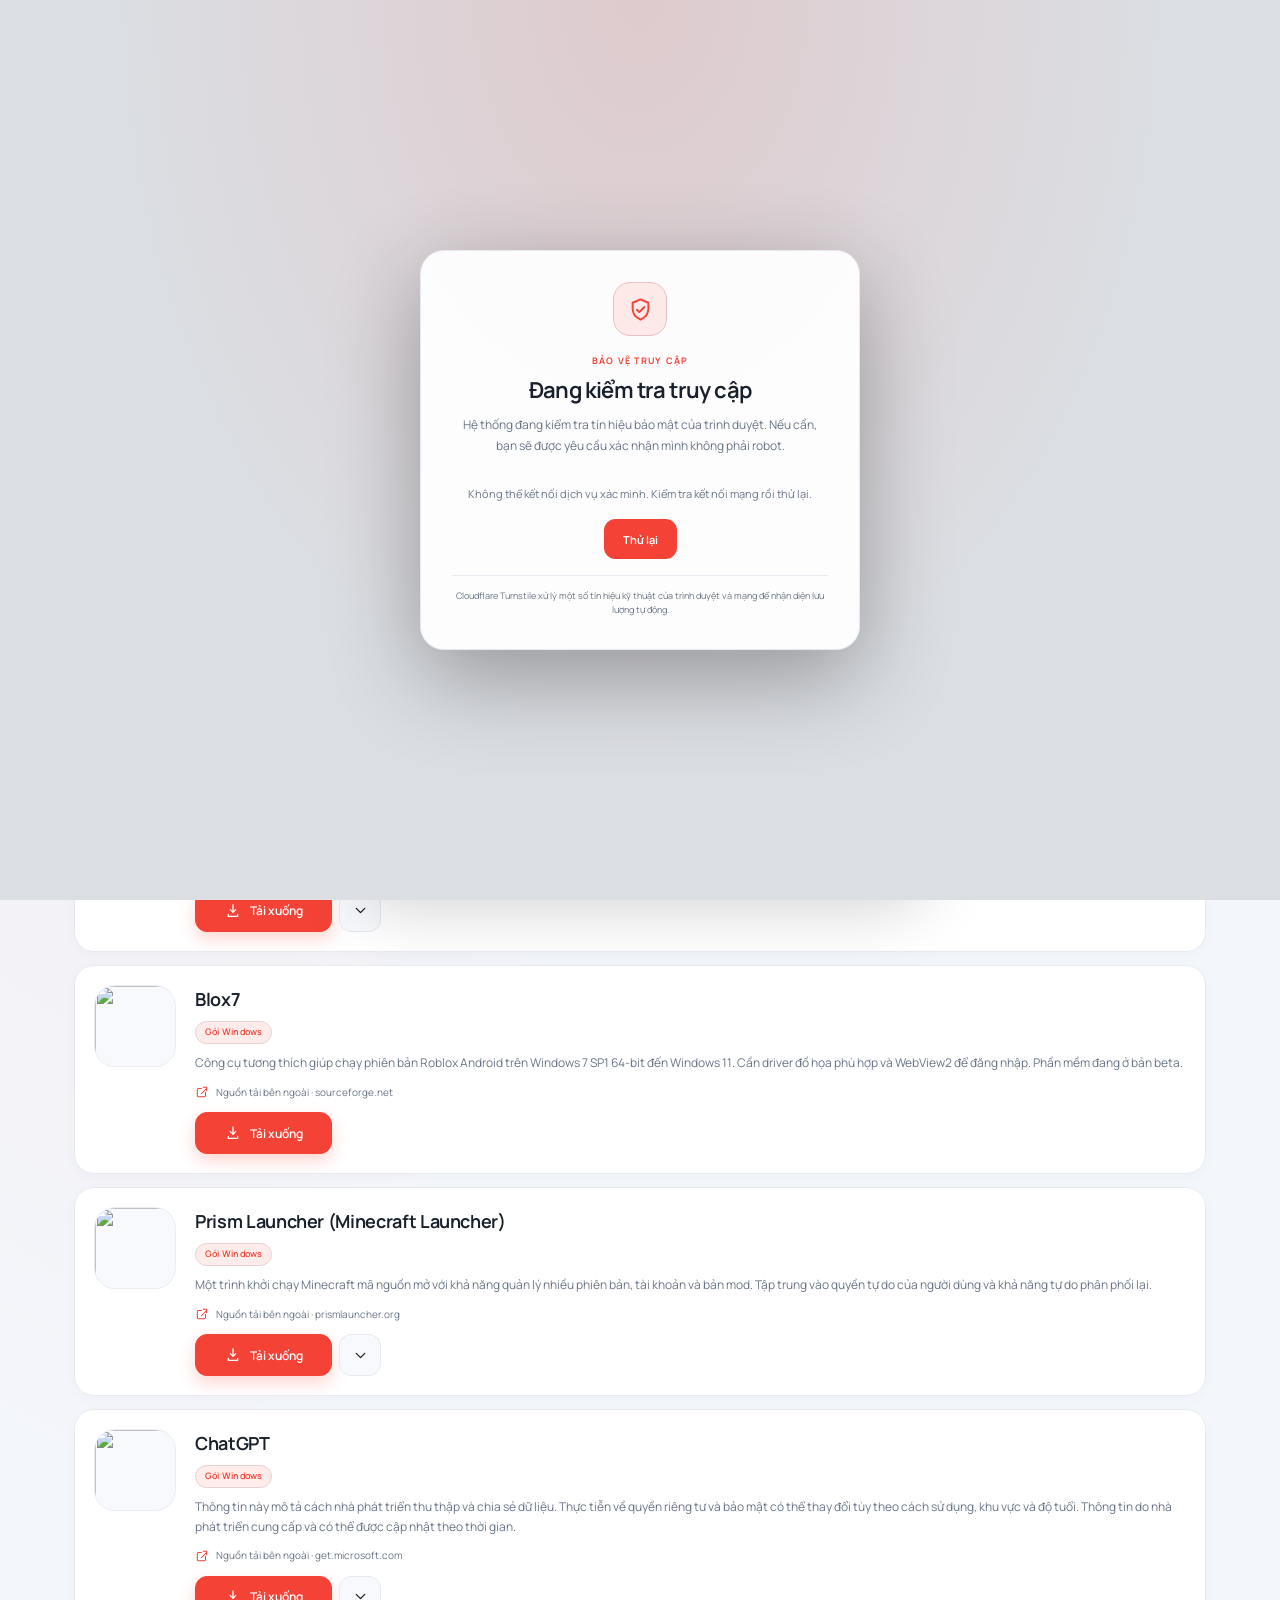
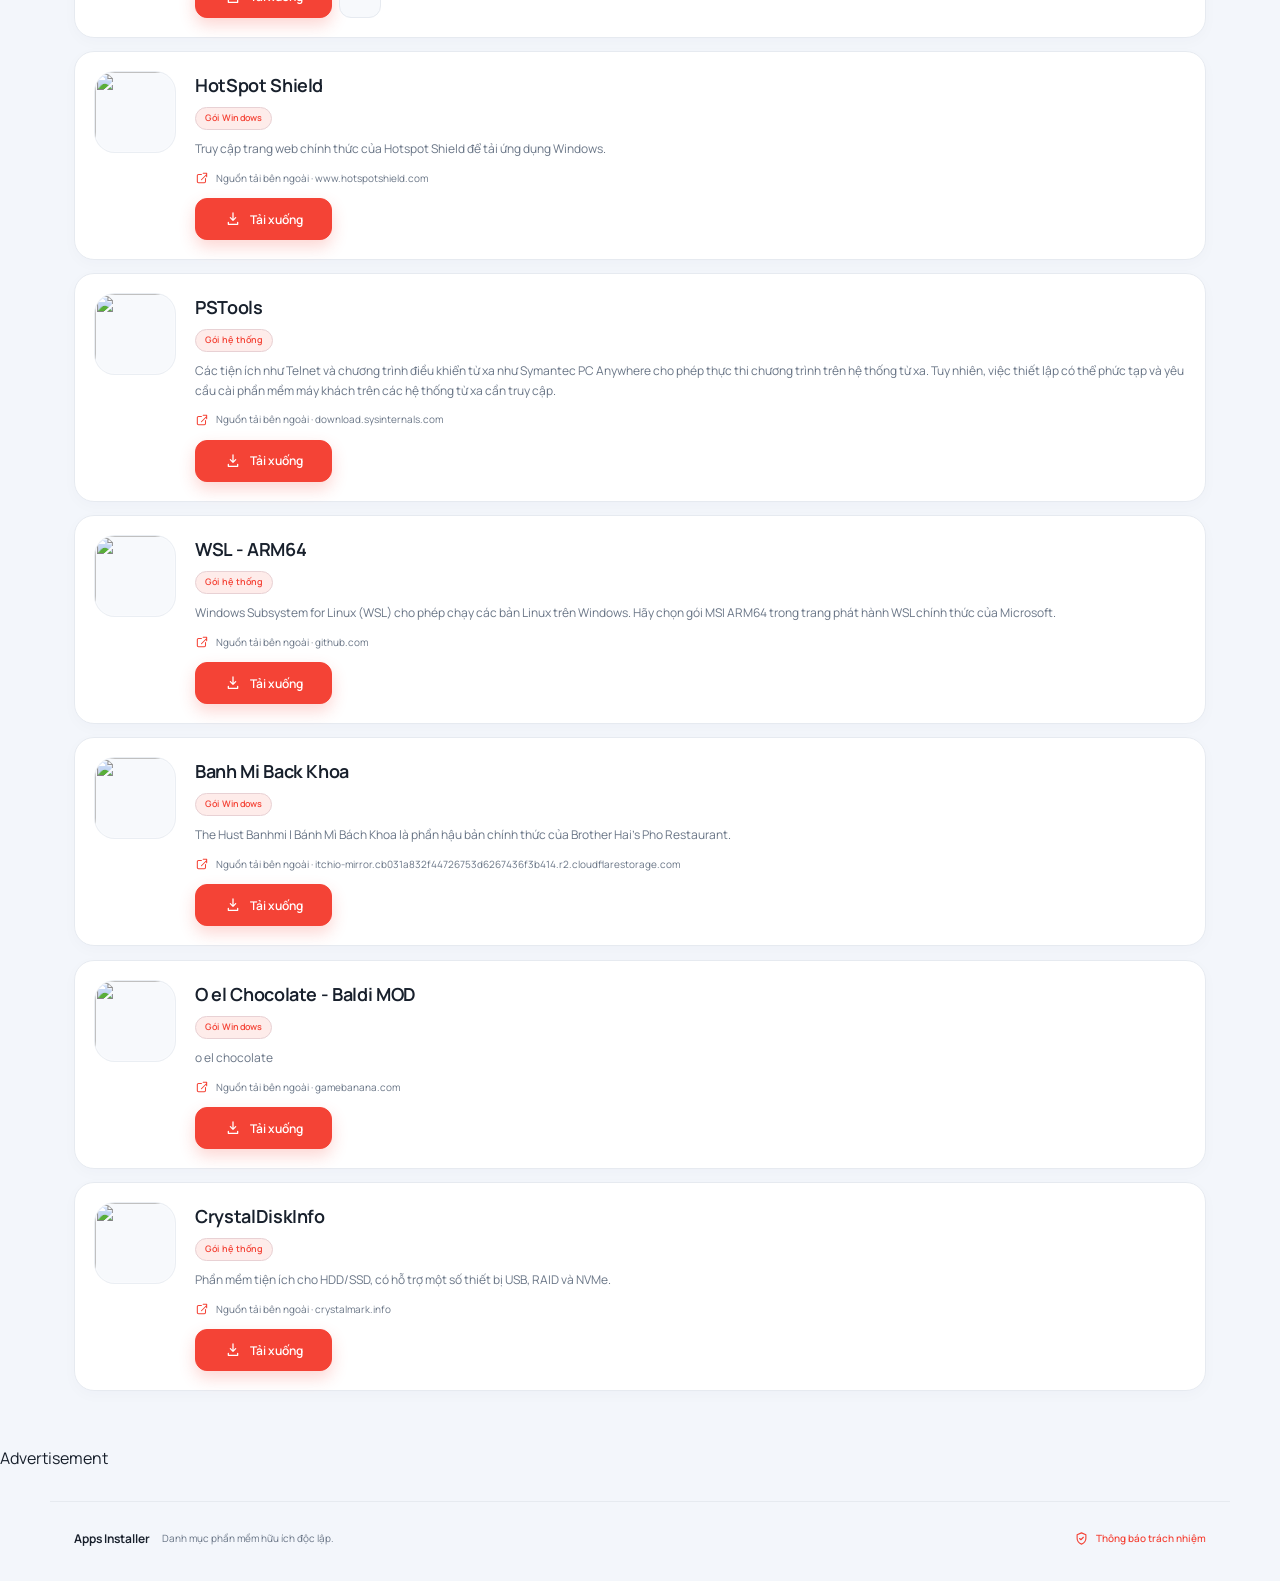
==== commit a16db12c: "Add responsive AdSense banner near page footer" ====
--- a/index.html
+++ b/index.html
@@ -27,12 +27,13 @@
 
 <link rel="preconnect" href="https://fonts.googleapis.com">
 <link rel="preconnect" href="https://fonts.gstatic.com" crossorigin>
-<link href="https://fonts.googleapis.com/css2?family=Manrope:wght@300..700&family=Roboto+Mono:wght@300;400&display=swap" rel="stylesheet">
+<link href="https://fonts.googleapis.com/css2?family=Manrope:wght@300..700&display=swap" rel="stylesheet">
 <link rel="stylesheet" href="./styles.css?v=20261105-security-1">
 <link rel="stylesheet" href="./language.css?v=20261105-accent-2">
 <link rel="stylesheet" href="./responsibility.css?v=20261105-security-1">
 <link rel="stylesheet" href="./security-gate.css?v=20261105-security-1">
-<link rel="stylesheet" href="./easter-egg.css?v=20261105-easter-egg-3">
+
+<script async src="https://pagead2.googlesyndication.com/pagead/js/adsbygoogle.js?client=ca-pub-5851117830571752" crossorigin="anonymous"></script>
 </head>
 <body>
 <div class="security-gate" id="security-gate" role="dialog" aria-modal="true" aria-labelledby="security-title" aria-describedby="security-description">
@@ -115,6 +116,20 @@
   <span class="disclosure-icon" aria-hidden="true"><svg viewBox="0 0 24 24" fill="none" stroke="currentColor" stroke-width="1.8" stroke-linecap="round" stroke-linejoin="round"><path d="M12 3 19 6v5.4c0 4.4-3 7.8-7 9.6-4-1.8-7-5.2-7-9.6V6l7-3Z"/><path d="m9 12 2 2 4-4"/></svg></span>
   <span class="disclosure-copy"><strong>Independent app catalog</strong><span>Apps Installer is not affiliated with the developers or publishers of the listed apps. Download buttons open external websites; files are not hosted, modified, or installed by this site. Check the destination domain and software publisher before downloading or running any file.</span></span>
 </aside><section id="apps" aria-live="polite"><div class="empty"><strong>Loading apps...</strong>Please wait.</div></section></main>
+
+<section class="adsense-bottom" aria-label="Advertisement">
+  <p class="adsense-label">Advertisement</p>
+  <ins class="adsbygoogle"
+       style="display:block"
+       data-ad-client="ca-pub-5851117830571752"
+       data-ad-slot="5716690987"
+       data-ad-format="auto"
+       data-full-width-responsive="true"></ins>
+  <script>
+    (window.adsbygoogle = window.adsbygoogle || []).push({});
+  </script>
+</section>
+
 <footer><span class="footer-brand">Apps Installer</span><span class="footer-copy">An independent directory of useful software.</span><button type="button" class="footer-notice-link" id="open-responsibility"><svg viewBox="0 0 24 24" aria-hidden="true"><path d="M12 3 19 6v5.4c0 4.4-3 7.8-7 9.6-4-1.8-7-5.2-7-9.6V6l7-3Z"/><path d="m9 12 2 2 4-4"/></svg>Responsibility notice</button></footer>
 <script>
 const CATALOG_URL = "./apps.json";
@@ -554,6 +569,5 @@
 <script src="./language.js?v=20261105-security-1"></script>
 <script src="./settings.js?v=20261105-security-1"></script>
 <script src="./downloads.js?v=20261105-security-1"></script>
-<script src="./easter-egg.js?v=20261105-easter-egg-3"></script>
 </body>
 </html>
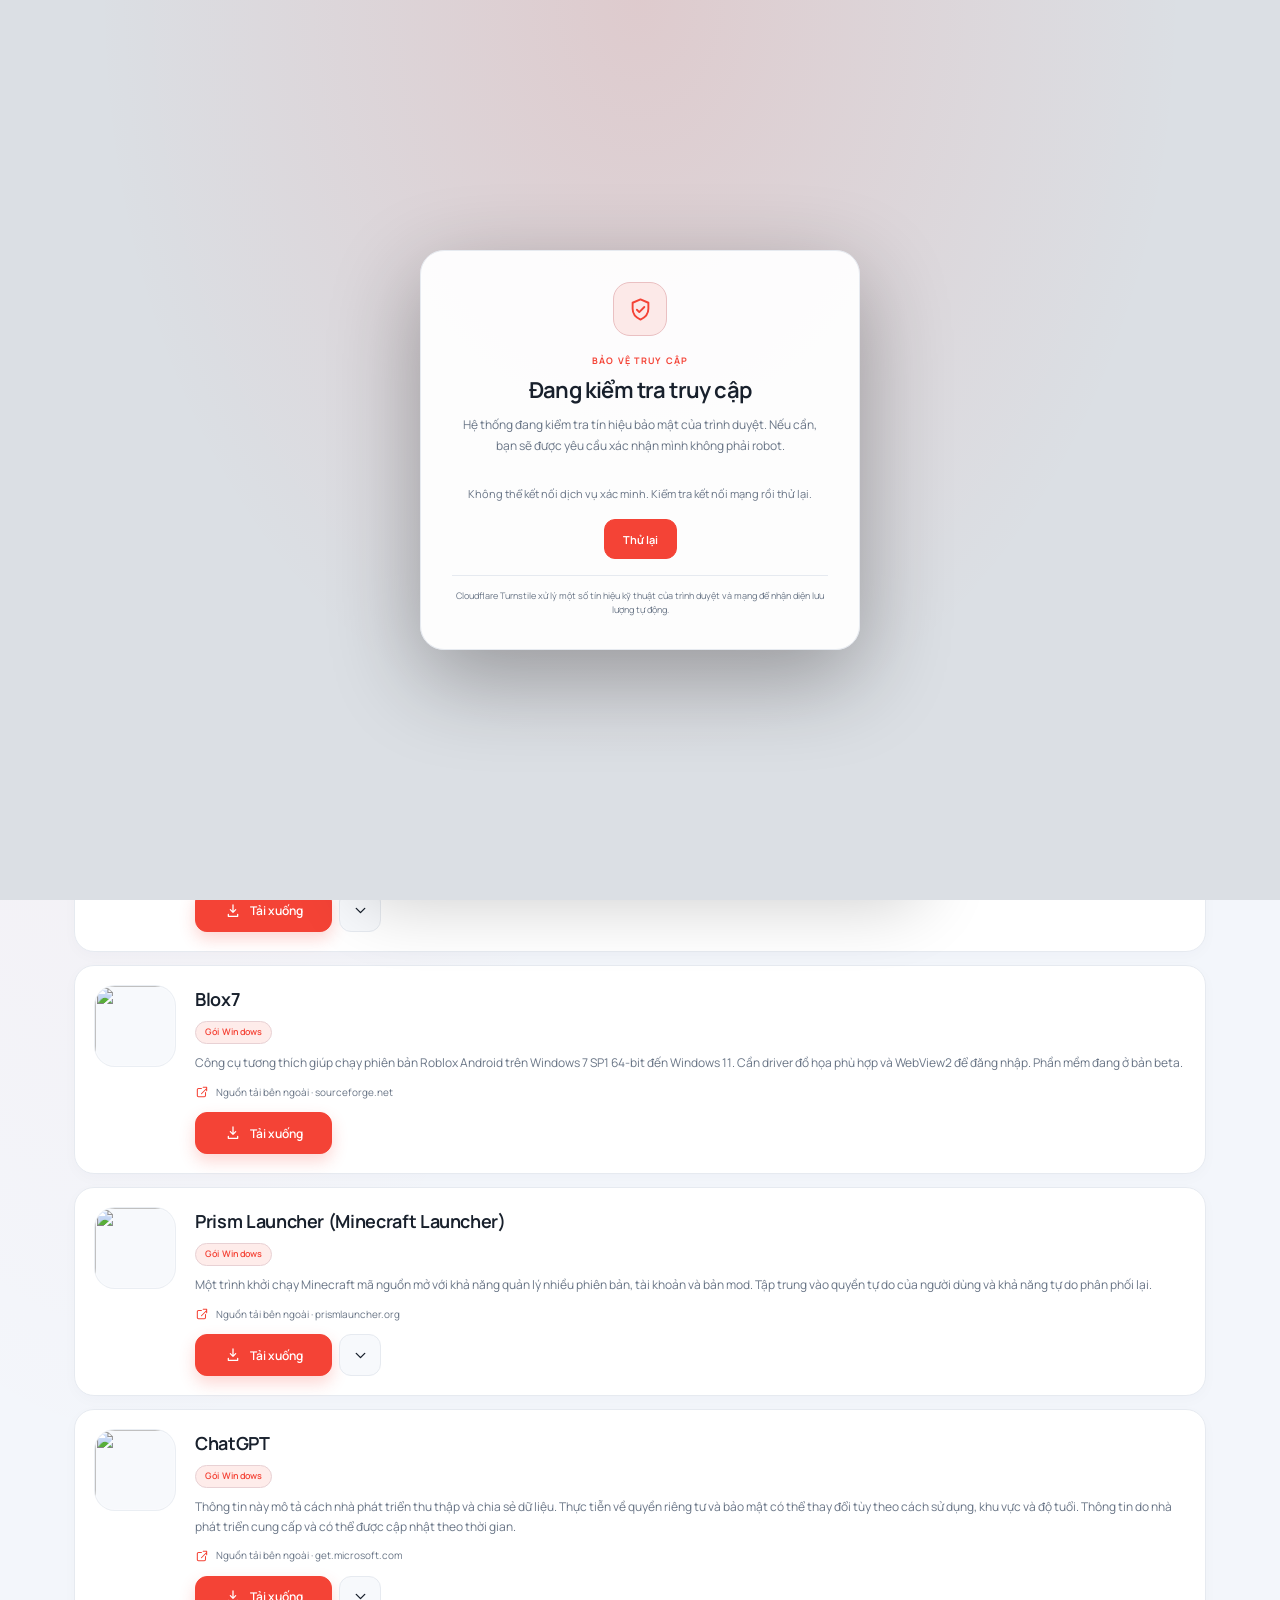
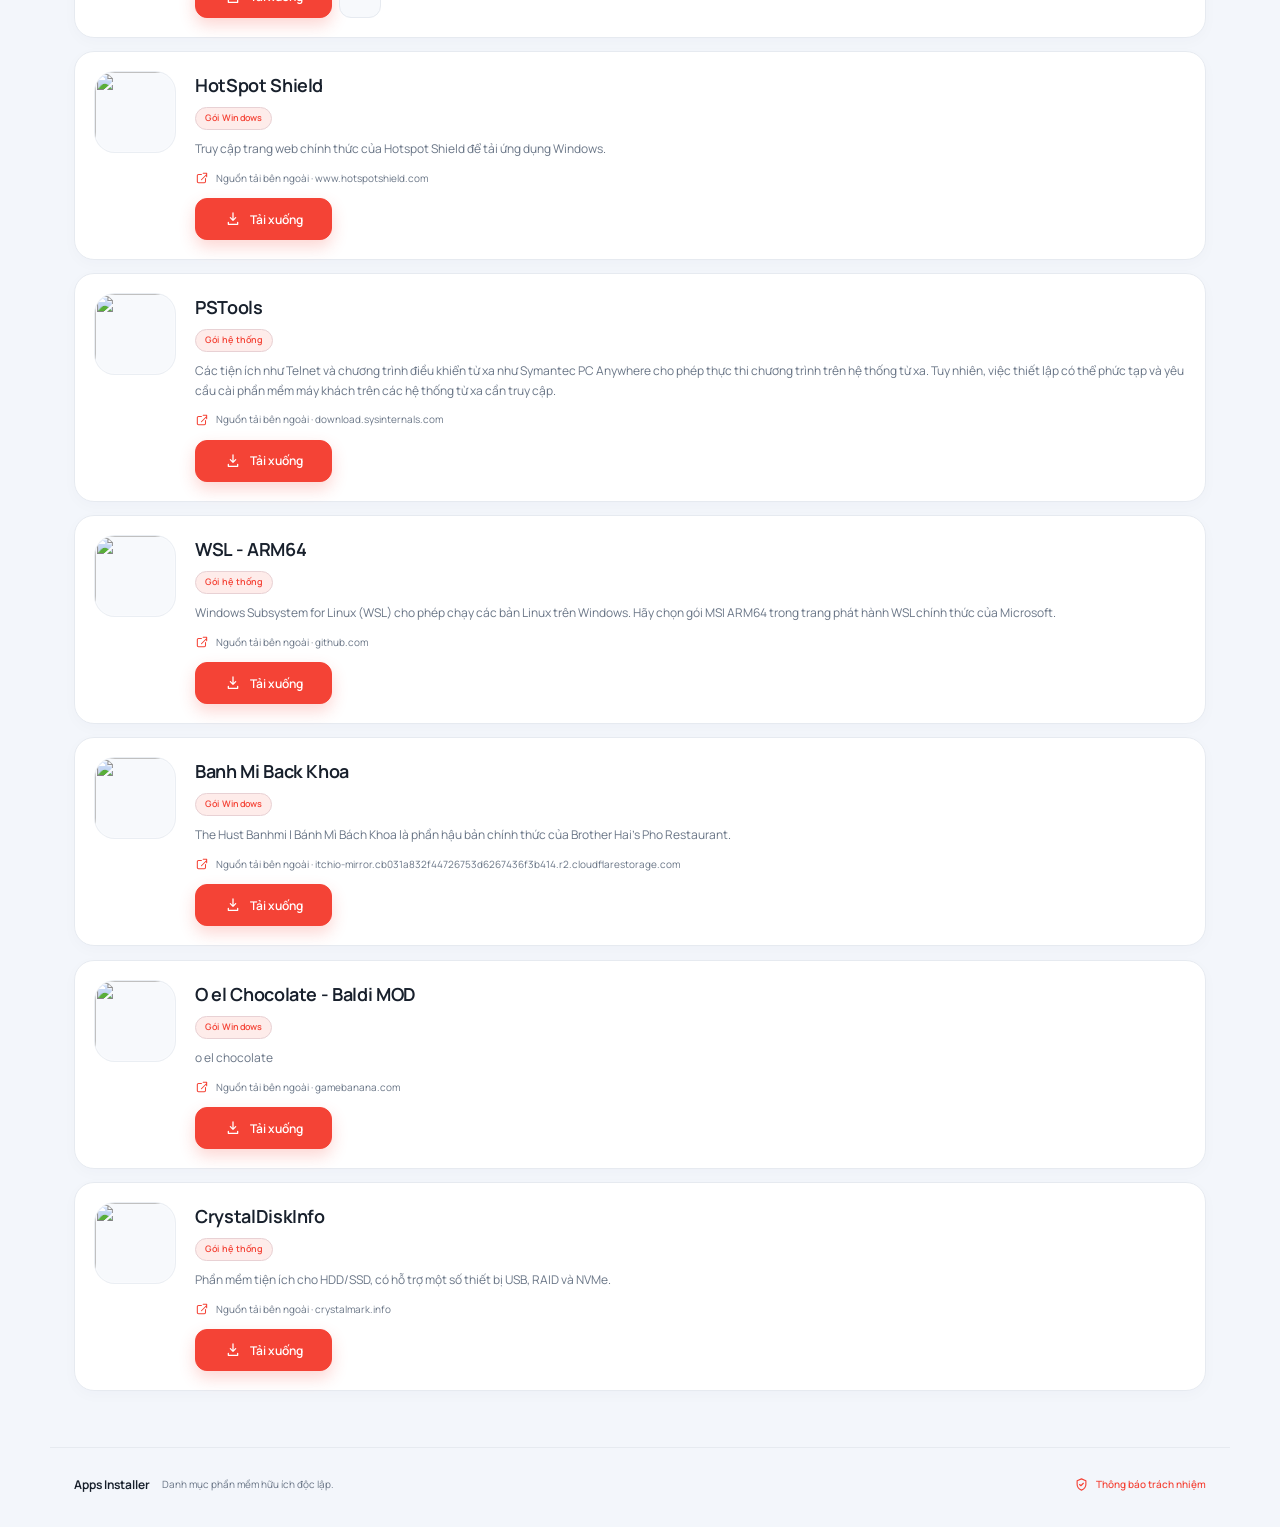
==== commit 1acd104e: "Remove AdSense loader and banner" ====
--- a/index.html
+++ b/index.html
@@ -117,19 +117,6 @@
   <span class="disclosure-copy"><strong>Independent app catalog</strong><span>Apps Installer is not affiliated with the developers or publishers of the listed apps. Download buttons open external websites; files are not hosted, modified, or installed by this site. Check the destination domain and software publisher before downloading or running any file.</span></span>
 </aside><section id="apps" aria-live="polite"><div class="empty"><strong>Loading apps...</strong>Please wait.</div></section></main>
 
-<section class="adsense-bottom" aria-label="Advertisement">
-  <p class="adsense-label">Advertisement</p>
-  <ins class="adsbygoogle"
-       style="display:block"
-       data-ad-client="ca-pub-5851117830571752"
-       data-ad-slot="5716690987"
-       data-ad-format="auto"
-       data-full-width-responsive="true"></ins>
-  <script>
-    (window.adsbygoogle = window.adsbygoogle || []).push({});
-  </script>
-</section>
-
 <footer><span class="footer-brand">Apps Installer</span><span class="footer-copy">An independent directory of useful software.</span><button type="button" class="footer-notice-link" id="open-responsibility"><svg viewBox="0 0 24 24" aria-hidden="true"><path d="M12 3 19 6v5.4c0 4.4-3 7.8-7 9.6-4-1.8-7-5.2-7-9.6V6l7-3Z"/><path d="m9 12 2 2 4-4"/></svg>Responsibility notice</button></footer>
 <script>
 const CATALOG_URL = "./apps.json";
--- a/styles.css
+++ b/styles.css
@@ -1413,3 +1413,32 @@
     animation-duration: 150ms !important;
   }
 }
+
+
+/* AdSense responsive banner at the bottom of the catalog */
+.adsense-bottom {
+  width: min(100% - 48px, 970px);
+  min-height: 90px;
+  margin: 28px auto 0;
+  padding: 12px 0;
+  text-align: center;
+}
+.adsense-label {
+  margin: 0 0 8px;
+  color: var(--muted);
+  font-size: 9px;
+  line-height: 1.4;
+  letter-spacing: .08em;
+  text-transform: uppercase;
+}
+.adsense-bottom .adsbygoogle {
+  display: block;
+  width: 100%;
+  min-height: 90px;
+}
+@media (max-width: 560px) {
+  .adsense-bottom {
+    width: calc(100% - 28px);
+    margin-top: 20px;
+  }
+}
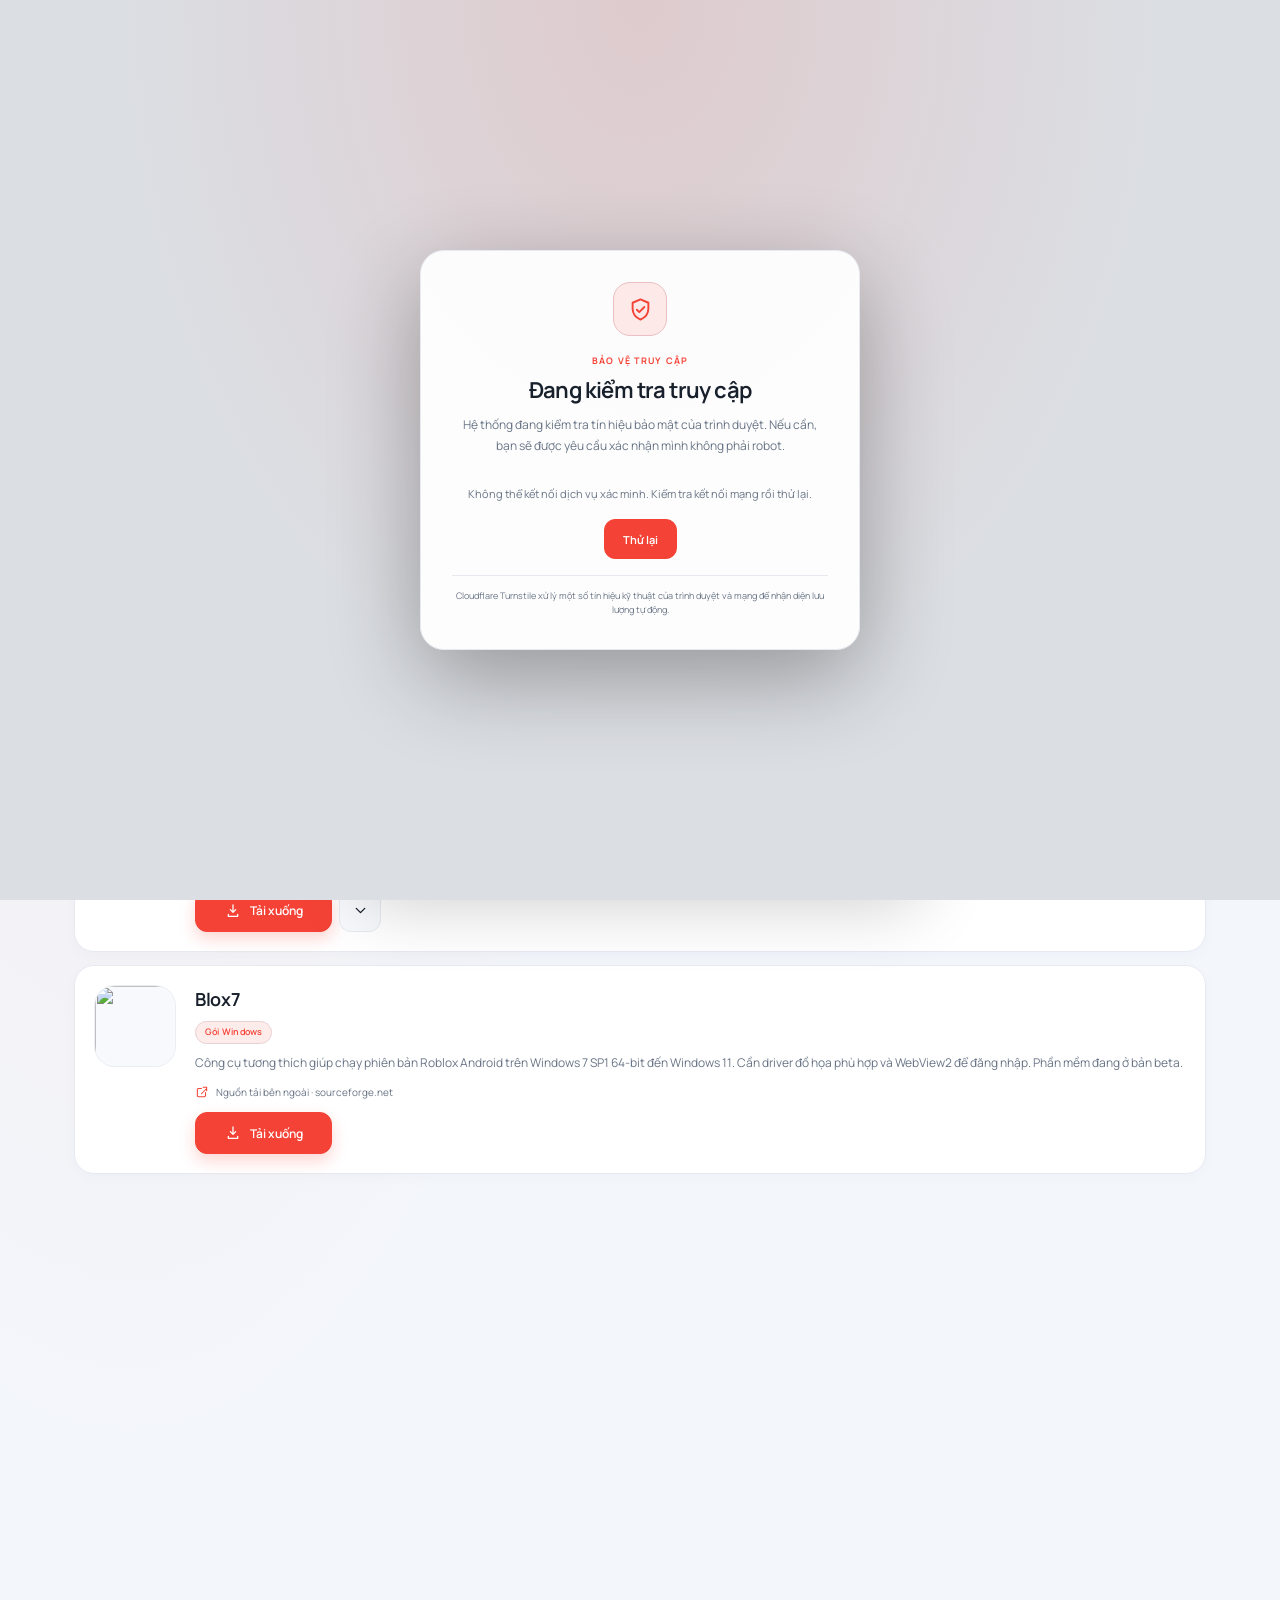
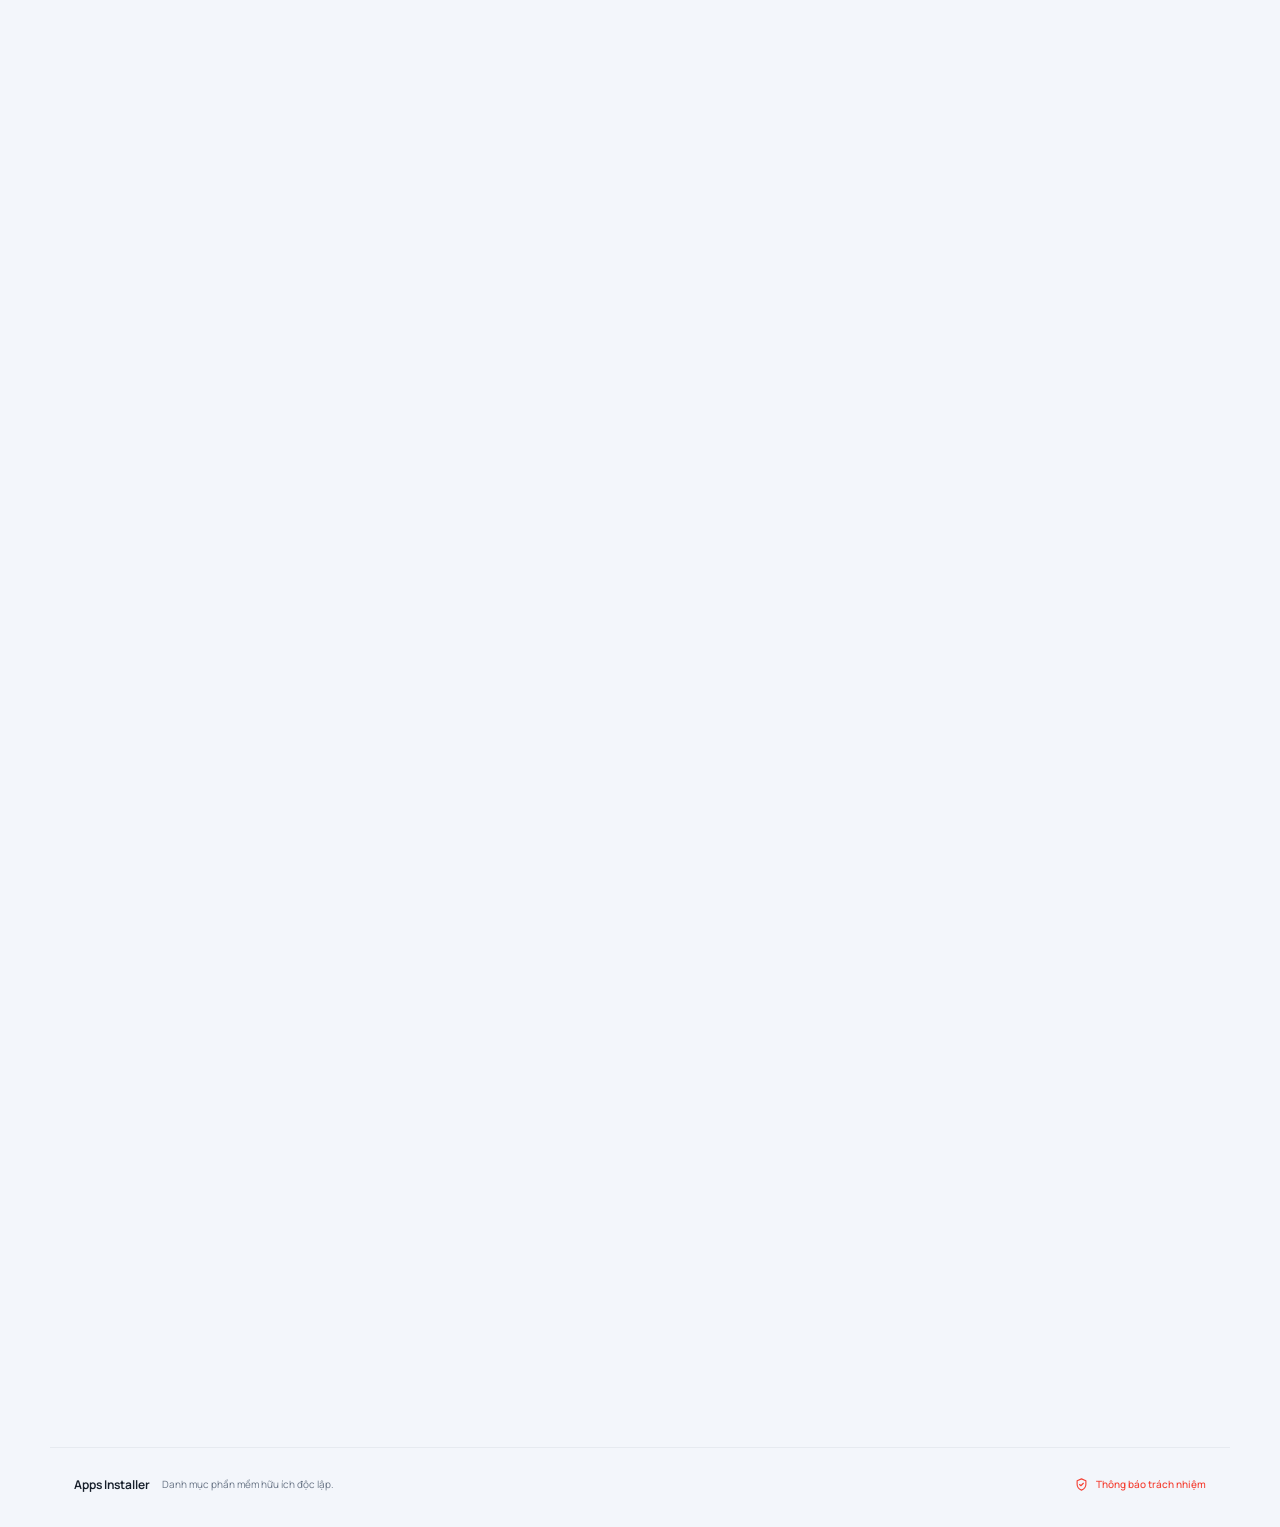
==== commit b949e048: "Remove remaining AdSense loader" ====
--- a/index.html
+++ b/index.html
@@ -33,7 +33,6 @@
 <link rel="stylesheet" href="./responsibility.css?v=20261105-security-1">
 <link rel="stylesheet" href="./security-gate.css?v=20261105-security-1">
 
-<script async src="https://pagead2.googlesyndication.com/pagead/js/adsbygoogle.js?client=ca-pub-5851117830571752" crossorigin="anonymous"></script>
 </head>
 <body>
 <div class="security-gate" id="security-gate" role="dialog" aria-modal="true" aria-labelledby="security-title" aria-describedby="security-description">
--- a/styles.css
+++ b/styles.css
@@ -1414,31 +1414,3 @@
   }
 }
 
-
-/* AdSense responsive banner at the bottom of the catalog */
-.adsense-bottom {
-  width: min(100% - 48px, 970px);
-  min-height: 90px;
-  margin: 28px auto 0;
-  padding: 12px 0;
-  text-align: center;
-}
-.adsense-label {
-  margin: 0 0 8px;
-  color: var(--muted);
-  font-size: 9px;
-  line-height: 1.4;
-  letter-spacing: .08em;
-  text-transform: uppercase;
-}
-.adsense-bottom .adsbygoogle {
-  display: block;
-  width: 100%;
-  min-height: 90px;
-}
-@media (max-width: 560px) {
-  .adsense-bottom {
-    width: calc(100% - 28px);
-    margin-top: 20px;
-  }
-}
